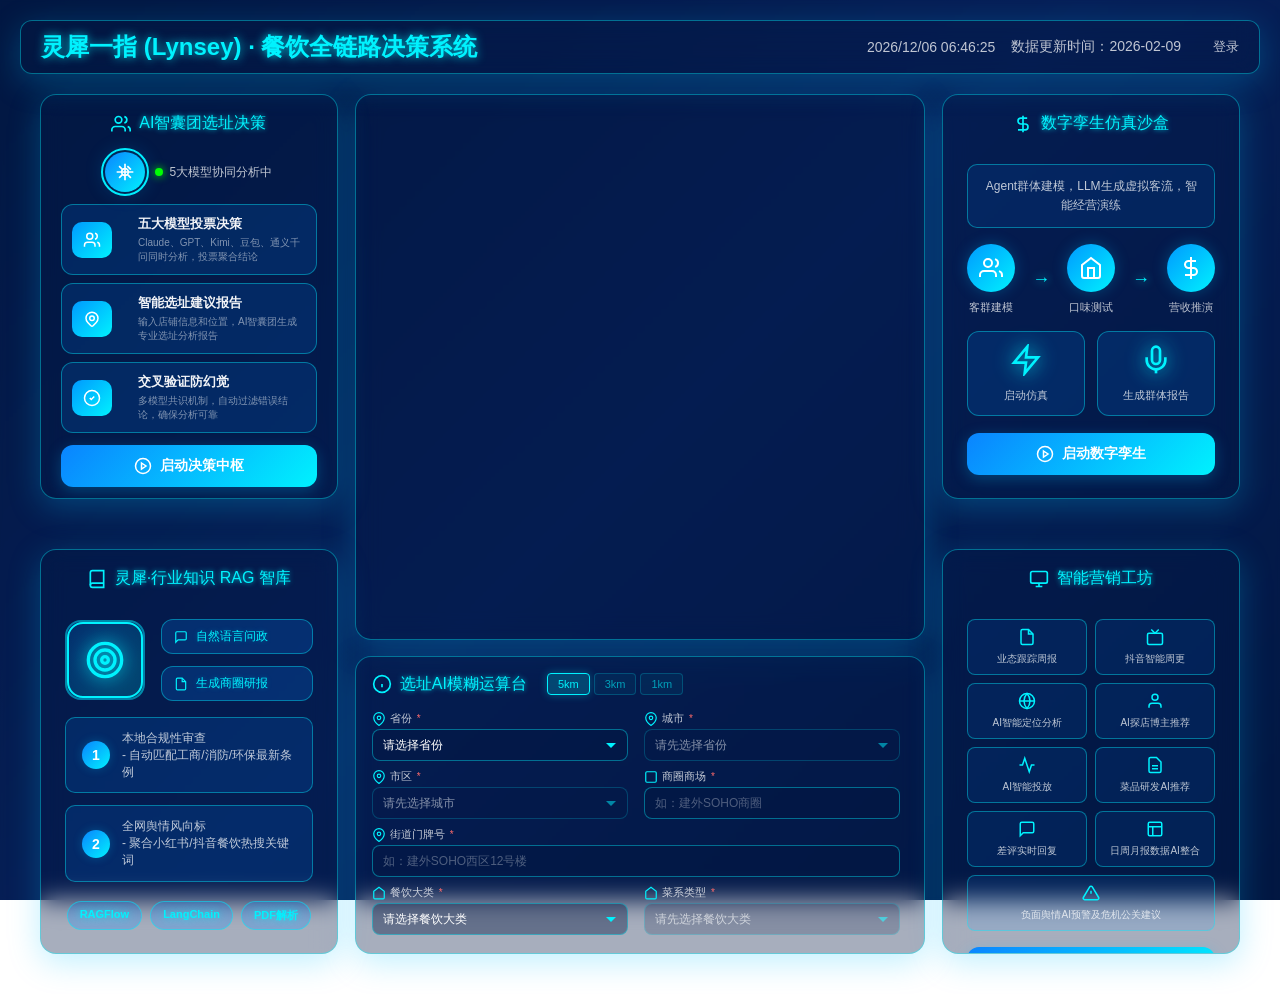
==== index.html @ b81fcad4 "feat: initial frontend code for Lynsey web" ====
<!DOCTYPE html>
<html lang="zh-CN">
<head>
    <meta charset="UTF-8">
    <meta name="viewport" content="width=1920, user-scalable=yes">
    <title>灵犀一指 (Lynsey) · 餐饮全链路决策系统</title>
    <script src="lib/echarts.min.js"></script>
    <!-- 百度地图API将通过后端动态加载 -->
    <link rel="stylesheet" href="css/lynsey.css?v=1.3.3">
</head>
<body>
    <div class="video-background">
        <video autoplay muted loop playsinline preload="auto" id="myVideo">
            <source src="background/背景1.mp4" type="video/mp4">
        </video>
        <div class="video-overlay"></div>
    </div>

    <div class="container">
        <header>
            <h1>灵犀一指 (Lynsey) · 餐饮全链路决策系统</h1>
            <div class="header-info">
                <span id="current-time"></span>
                <span id="update-time">数据更新时间：2026-02-09</span>
                <div class="user-menu" id="user-menu-area"></div>
            </div>
        </header>

        <div class="dashboard">
            <!-- 左上角：AI智囊团选址决策 -->
            <div class="corner-module top-left">
                <div class="module-title">
                    <svg class="icon" width="20" height="20" viewBox="0 0 24 24" fill="none" stroke="currentColor" stroke-width="2">
                        <path d="M17 21v-2a4 4 0 0 0-4-4H5a4 4 0 0 0-4 4v2"></path>
                        <circle cx="9" cy="7" r="4"></circle>
                        <path d="M23 21v-2a4 4 0 0 0-3-3.87"></path>
                        <path d="M16 3.13a4 4 0 0 1 0 7.75"></path>
                    </svg>
                    AI智囊团选址决策
                </div>
                <div class="module-content">
                    <div class="ai-assistant-container">
                        <div class="ai-assistant-header">
                            <div class="ai-icon-wrapper">
                                <div class="ai-icon">
                                    <svg width="20" height="20" viewBox="0 0 24 24" fill="none" stroke="white" stroke-width="2">
                                        <path d="M12 2v20M2 12h20"></path>
                                        <circle cx="12" cy="12" r="4"></circle>
                                        <path d="m4.93 4.93 4.24 4.24m5.66 5.66 4.24 4.24m-4.24-14.14 4.24 4.24M4.93 19.07l4.24-4.24"></path>
                                    </svg>
                                </div>
                                <div class="pulse-ring"></div>
                            </div>
                            <div class="ai-status">
                                <span class="status-dot"></span>
                                <span class="status-text">5大模型协同分析中</span>
                            </div>
                        </div>
                        
                        <div class="ai-features">
                            <div class="feature-card">
                                <div class="card-icon">
                                    <svg width="18" height="18" viewBox="0 0 24 24" fill="none" stroke="white" stroke-width="2">
                                        <path d="M16 21v-2a4 4 0 0 0-4-4H6a4 4 0 0 0-4 4v2"></path>
                                        <circle cx="9" cy="7" r="4"></circle>
                                        <path d="M22 21v-2a4 4 0 0 0-3-3.87M16 3.13a4 4 0 0 1 0 7.75"></path>
                                    </svg>
                                </div>
                                <div class="card-content">
                                    <h4>五大模型投票决策</h4>
                                    <p>Claude、GPT、Kimi、豆包、通义千问同时分析，投票聚合结论</p>
                                </div>
                            </div>
                            
                            <div class="feature-card">
                                <div class="card-icon">
                                    <svg width="18" height="18" viewBox="0 0 24 24" fill="none" stroke="white" stroke-width="2">
                                        <path d="M9 11a3 3 0 1 0 6 0a3 3 0 0 0 -6 0"></path>
                                        <path d="M17.657 16.657l-4.243 4.243a2 2 0 0 1 -2.827 0l-4.244 -4.243a8 8 0 1 1 11.314 0z"></path>
                                    </svg>
                                </div>
                                <div class="card-content">
                                    <h4>智能选址建议报告</h4>
                                    <p>输入店铺信息和位置，AI智囊团生成专业选址分析报告</p>
                                </div>
                            </div>
                            
                            <div class="feature-card">
                                <div class="card-icon">
                                    <svg width="18" height="18" viewBox="0 0 24 24" fill="none" stroke="white" stroke-width="2">
                                        <path d="M9 12l2 2 4-4"></path>
                                        <circle cx="12" cy="12" r="10"></circle>
                                    </svg>
                                </div>
                                <div class="card-content">
                                    <h4>交叉验证防幻觉</h4>
                                    <p>多模型共识机制，自动过滤错误结论，确保分析可靠</p>
                                </div>
                            </div>
                        </div>
                        
                        <div class="ai-actions">
                            <button class="ai-btn primary">
                                <svg width="18" height="18" viewBox="0 0 24 24" fill="none" stroke="currentColor" stroke-width="2">
                                    <circle cx="12" cy="12" r="10"></circle>
                                    <polygon points="10 8 16 12 10 16 10 8"></polygon>
                                </svg>
                                启动决策中枢
                            </button>
                        </div>
                    </div>
                </div>
            </div>

            <!-- 左下角：灵犀·行业知识 RAG 智库 -->
            <div class="corner-module bottom-left">
                <div class="module-title">
                    <svg class="icon" width="20" height="20" viewBox="0 0 24 24" fill="none" stroke="currentColor" stroke-width="2">
                        <path d="M4 19.5A2.5 2.5 0 0 1 6.5 17H20"></path>
                        <path d="M6.5 2H20v20H6.5A2.5 2.5 0 0 1 4 19.5v-15A2.5 2.5 0 0 1 6.5 2z"></path>
                    </svg>
                    灵犀·行业知识 RAG 智库
                </div>
                <div class="module-content">
                    <div class="db-agent-container">
                        <div class="db-agent-layout">
                            <div class="db-icon">
                                <svg width="40" height="40" viewBox="0 0 24 24" fill="none" stroke="currentColor" stroke-width="2">
                                    <circle cx="12" cy="12" r="10"></circle>
                                    <circle cx="12" cy="12" r="6"></circle>
                                    <circle cx="12" cy="12" r="2"></circle>
                                </svg>
                                <div class="db-pulse"></div>
                            </div>
                            <div class="db-keywords">
                                <span class="keyword-tag">
                                    <svg width="14" height="14" viewBox="0 0 24 24" fill="none" stroke="currentColor" stroke-width="2">
                                        <path d="M21 15a2 2 0 0 1-2 2H7l-4 4V5a2 2 0 0 1 2-2h14a2 2 0 0 1 2 2z"></path>
                                    </svg>
                                    自然语言问政
                                </span>
                                <span class="keyword-tag">
                                    <svg width="14" height="14" viewBox="0 0 24 24" fill="none" stroke="currentColor" stroke-width="2">
                                        <path d="M14 2H6a2 2 0 0 0-2 2v16a2 2 0 0 0 2 2h12a2 2 0 0 0 2-2V8z"></path>
                                        <polyline points="14 2 14 8 20 8"></polyline>
                                    </svg>
                                    生成商圈研报
                                </span>
                            </div>
                        </div>
                        
                        <div class="db-features">
                            <div class="db-feature-item">
                                <div class="feature-icon">1</div>
                                <p>本地合规性审查<br>- 自动匹配工商/消防/环保最新条例</p>
                            </div>
                            <div class="db-feature-item">
                                <div class="feature-icon">2</div>
                                <p>全网舆情风向标<br>- 聚合小红书/抖音餐饮热搜关键词</p>
                            </div>
                        </div>
                        
                        <div class="db-tech-stack">
                            <span class="tech-badge">RAGFlow</span>
                            <span class="tech-badge">LangChain</span>
                            <span class="tech-badge">PDF解析</span>
                        </div>
                    </div>
                </div>
            </div>

            <!-- 右上角：Aaru·数字孪生仿真沙盒 -->
            <div class="corner-module top-right clickable-module" onclick="window.location.href='pages/twin/twin.html'" style="cursor: pointer;">
                <div class="module-title">
                    <svg class="icon" width="20" height="20" viewBox="0 0 24 24" fill="none" stroke="currentColor" stroke-width="2">
                        <path d="M12 2v20M17 5H9.5a3.5 3.5 0 0 0 0 7h5a3.5 3.5 0 0 1 0 7H6"></path>
                    </svg>
                    数字孪生仿真沙盒
                </div>
                <div class="module-content">
                    <div class="pentest-container">
                        <div class="pentest-intro">
                            <p class="intro-text">Agent群体建模，LLM生成虚拟客流，智能经营演练</p>
                        </div>
                        
                        <div class="pentest-workflow">
                            <div class="workflow-step">
                                <div class="step-icon">
                                    <svg width="24" height="24" viewBox="0 0 24 24" fill="none" stroke="white" stroke-width="2">
                                        <path d="M17 21v-2a4 4 0 0 0-4-4H5a4 4 0 0 0-4 4v2"></path>
                                        <circle cx="9" cy="7" r="4"></circle>
                                        <path d="M23 21v-2a4 4 0 0 0-3-3.87"></path>
                                        <path d="M16 3.13a4 4 0 0 1 0 7.75"></path>
                                    </svg>
                                </div>
                                <div class="step-label">客群建模</div>
                            </div>
                            <div class="workflow-arrow">→</div>
                            <div class="workflow-step">
                                <div class="step-icon">
                                    <svg width="24" height="24" viewBox="0 0 24 24" fill="none" stroke="white" stroke-width="2">
                                        <path d="M3 9l9-7 9 7v11a2 2 0 0 1-2 2H5a2 2 0 0 1-2-2z"></path>
                                        <polyline points="9 22 9 12 15 12 15 22"></polyline>
                                    </svg>
                                </div>
                                <div class="step-label">口味测试</div>
                            </div>
                            <div class="workflow-arrow">→</div>
                            <div class="workflow-step">
                                <div class="step-icon">
                                    <svg width="24" height="24" viewBox="0 0 24 24" fill="none" stroke="white" stroke-width="2">
                                        <line x1="12" y1="1" x2="12" y2="23"></line>
                                        <path d="M17 5H9.5a3.5 3.5 0 0 0 0 7h5a3.5 3.5 0 0 1 0 7H6"></path>
                                    </svg>
                                </div>
                                <div class="step-label">营收推演</div>
                            </div>
                        </div>
                        
                        <div class="pentest-stats">
                            <div class="stat-card">
                                <div class="stat-number">
                                    <svg width="32" height="32" viewBox="0 0 24 24" fill="none" stroke="currentColor" stroke-width="2">
                                        <polygon points="13 2 3 14 12 14 11 22 21 10 12 10 13 2"></polygon>
                                    </svg>
                                </div>
                                <div class="stat-desc">启动仿真</div>
                            </div>
                            <div class="stat-card">
                                <div class="stat-number">
                                    <svg width="32" height="32" viewBox="0 0 24 24" fill="none" stroke="currentColor" stroke-width="2">
                                        <path d="M12 2a3 3 0 0 0-3 3v7a3 3 0 0 0 6 0V5a3 3 0 0 0-3-3Z"></path>
                                        <path d="M19 10v2a7 7 0 0 1-14 0v-2"></path>
                                        <line x1="12" y1="19" x2="12" y2="22"></line>
                                    </svg>
                                </div>
                                <div class="stat-desc">生成群体报告</div>
                            </div>
                        </div>
                        
                        <div class="pentest-actions">
                            <button class="pentest-btn primary">
                                <svg width="18" height="18" viewBox="0 0 24 24" fill="none" stroke="currentColor" stroke-width="2">
                                    <circle cx="12" cy="12" r="10"></circle>
                                    <polygon points="10 8 16 12 10 16 10 8"></polygon>
                                </svg>
                                启动数字孪生
                            </button>
                        </div>
                    </div>
                </div>
            </div>

            <!-- 右下角：智能营销工坊 -->
            <div class="corner-module bottom-right">
                <div class="module-title">
                    <svg class="icon" width="20" height="20" viewBox="0 0 24 24" fill="none" stroke="currentColor" stroke-width="2">
                        <rect x="2" y="3" width="20" height="14" rx="2" ry="2"></rect>
                        <line x1="8" y1="21" x2="16" y2="21"></line>
                        <line x1="12" y1="17" x2="12" y2="21"></line>
                    </svg>
                    智能营销工坊
                </div>
                <div class="module-content">
                    <div class="audit-container">
                        <div class="audit-tools" style="grid-template-columns:1fr 1fr;gap:8px">
                            <div class="tool-card">
                                <svg width="18" height="18" viewBox="0 0 24 24" fill="none" stroke="currentColor" stroke-width="2"><path d="M14 2H6a2 2 0 0 0-2 2v16a2 2 0 0 0 2 2h12a2 2 0 0 0 2-2V8z"></path><polyline points="14 2 14 8 20 8"></polyline></svg>
                                <span>业态跟踪周报</span>
                            </div>
                            <div class="tool-card">
                                <svg width="18" height="18" viewBox="0 0 24 24" fill="none" stroke="currentColor" stroke-width="2"><rect x="2" y="7" width="20" height="15" rx="2" ry="2"></rect><polyline points="17 2 12 7 7 2"></polyline></svg>
                                <span>抖音智能周更</span>
                            </div>
                            <div class="tool-card">
                                <svg width="18" height="18" viewBox="0 0 24 24" fill="none" stroke="currentColor" stroke-width="2"><circle cx="12" cy="12" r="10"></circle><line x1="2" y1="12" x2="22" y2="12"></line><path d="M12 2a15.3 15.3 0 0 1 4 10 15.3 15.3 0 0 1-4 10 15.3 15.3 0 0 1-4-10 15.3 15.3 0 0 1 4-10z"></path></svg>
                                <span>AI智能定位分析</span>
                            </div>
                            <div class="tool-card">
                                <svg width="18" height="18" viewBox="0 0 24 24" fill="none" stroke="currentColor" stroke-width="2"><path d="M20 21v-2a4 4 0 0 0-4-4H8a4 4 0 0 0-4 4v2"></path><circle cx="12" cy="7" r="4"></circle></svg>
                                <span>AI探店博主推荐</span>
                            </div>
                            <div class="tool-card">
                                <svg width="18" height="18" viewBox="0 0 24 24" fill="none" stroke="currentColor" stroke-width="2"><polyline points="22 12 18 12 15 21 9 3 6 12 2 12"></polyline></svg>
                                <span>AI智能投放</span>
                            </div>
                            <div class="tool-card">
                                <svg width="18" height="18" viewBox="0 0 24 24" fill="none" stroke="currentColor" stroke-width="2"><line x1="16" y1="13" x2="8" y2="13"></line><line x1="16" y1="17" x2="8" y2="17"></line><path d="M14 2H6a2 2 0 0 0-2 2v16a2 2 0 0 0 2 2h12a2 2 0 0 0 2-2V8z"></path></svg>
                                <span>菜品研发AI推荐</span>
                            </div>
                            <div class="tool-card">
                                <svg width="18" height="18" viewBox="0 0 24 24" fill="none" stroke="currentColor" stroke-width="2"><path d="M21 15a2 2 0 0 1-2 2H7l-4 4V5a2 2 0 0 1 2-2h14a2 2 0 0 1 2 2z"></path></svg>
                                <span>差评实时回复</span>
                            </div>
                            <div class="tool-card">
                                <svg width="18" height="18" viewBox="0 0 24 24" fill="none" stroke="currentColor" stroke-width="2"><rect x="3" y="3" width="18" height="18" rx="2" ry="2"></rect><line x1="3" y1="9" x2="21" y2="9"></line><line x1="9" y1="21" x2="9" y2="9"></line></svg>
                                <span>日周月报数据AI整合</span>
                            </div>
                            <div class="tool-card" style="grid-column:1/-1">
                                <svg width="18" height="18" viewBox="0 0 24 24" fill="none" stroke="currentColor" stroke-width="2"><path d="M10.29 3.86L1.82 18a2 2 0 0 0 1.71 3h16.94a2 2 0 0 0 1.71-3L13.71 3.86a2 2 0 0 0-3.42 0z"></path><line x1="12" y1="9" x2="12" y2="13"></line><line x1="12" y1="17" x2="12.01" y2="17"></line></svg>
                                <span>负面舆情AI预警及危机公关建议</span>
                            </div>
                        </div>
                        
                        <div class="audit-actions">
                            <button class="audit-btn">
                                <svg width="18" height="18" viewBox="0 0 24 24" fill="none" stroke="currentColor" stroke-width="2">
                                    <circle cx="12" cy="12" r="10"></circle>
                                    <polygon points="10 8 16 12 10 16 10 8"></polygon>
                                </svg>
                                启动营销工坊
                            </button>
                        </div>
                    </div>
                </div>
            </div>

            <!-- 中央地图区域 -->
            <div class="center-panel">
                <div id="china-map" class="main-map"></div>
                
                <!-- 选址AI模糊运算台 -->
                <div class="report-window-module">
                    <div class="report-window-title">
                        <svg class="icon" width="20" height="20" viewBox="0 0 24 24" fill="none" stroke="currentColor" stroke-width="2">
                            <circle cx="12" cy="12" r="10"></circle>
                            <line x1="12" y1="16" x2="12" y2="12"></line>
                            <line x1="12" y1="8" x2="12.01" y2="8"></line>
                        </svg>
                        选址AI模糊运算台
                        <div class="radius-btn-group">
                            <button class="radius-btn active" data-radius="5000">5km</button>
                            <button class="radius-btn" data-radius="3000">3km</button>
                            <button class="radius-btn" data-radius="1000">1km</button>
                        </div>
                        <button id="view-progress-btn" class="view-progress-btn" style="display: none;">
                            <svg width="14" height="14" viewBox="0 0 24 24" fill="none" stroke="currentColor" stroke-width="2">
                                <polyline points="23 6 13.5 15.5 8.5 10.5 1 18"></polyline>
                                <polyline points="17 6 23 6 23 12"></polyline>
                            </svg>
                            查看进度
                        </button>
                    </div>
                    <div class="report-window-content">
                        <div class="report-input-section">
                            <!-- 左列 -->
                            <div class="input-group compact">
                                <label>
                                    <svg class="icon" width="14" height="14" viewBox="0 0 24 24" fill="none" stroke="currentColor" stroke-width="2">
                                        <path d="M21 10c0 7-9 13-9 13s-9-6-9-13a9 9 0 0 1 18 0z"></path>
                                        <circle cx="12" cy="10" r="3"></circle>
                                    </svg>
                                    省份 <span class="required">*</span>
                                </label>
                                <select id="province-input" required>
                                    <option value="">请选择省份</option>
                                </select>
                                <span class="error-message"></span>
                            </div>
                            
                            <!-- 右列 -->
                            <div class="input-group compact">
                                <label>
                                    <svg class="icon" width="14" height="14" viewBox="0 0 24 24" fill="none" stroke="currentColor" stroke-width="2">
                                        <path d="M21 10c0 7-9 13-9 13s-9-6-9-13a9 9 0 0 1 18 0z"></path>
                                        <circle cx="12" cy="10" r="3"></circle>
                                    </svg>
                                    城市 <span class="required">*</span>
                                </label>
                                <select id="city-input" required disabled>
                                    <option value="">请先选择省份</option>
                                </select>
                                <span class="error-message"></span>
                            </div>
                            
                            <!-- 左列 -->
                            <div class="input-group compact">
                                <label>
                                    <svg class="icon" width="14" height="14" viewBox="0 0 24 24" fill="none" stroke="currentColor" stroke-width="2">
                                        <path d="M21 10c0 7-9 13-9 13s-9-6-9-13a9 9 0 0 1 18 0z"></path>
                                        <circle cx="12" cy="10" r="3"></circle>
                                    </svg>
                                    市区 <span class="required">*</span>
                                </label>
                                <select id="district-input" required disabled>
                                    <option value="">请先选择城市</option>
                                </select>
                                <span class="error-message"></span>
                            </div>
                            
                            <!-- 右列 -->
                            <div class="input-group compact">
                                <label>
                                    <svg class="icon" width="14" height="14" viewBox="0 0 24 24" fill="none" stroke="currentColor" stroke-width="2">
                                        <rect x="3" y="3" width="18" height="18" rx="2" ry="2"></rect>
                                    </svg>
                                    商圈商场 <span class="required">*</span>
                                </label>
                                <input type="text" id="business-area-input" placeholder="如：建外SOHO商圈" required>
                                <span class="error-message"></span>
                            </div>
                            
                            <!-- 左列 -->
                            <div class="input-group compact full-width">
                                <label>
                                    <svg class="icon" width="14" height="14" viewBox="0 0 24 24" fill="none" stroke="currentColor" stroke-width="2">
                                        <path d="M21 10c0 7-9 13-9 13s-9-6-9-13a9 9 0 0 1 18 0z"></path>
                                        <circle cx="12" cy="10" r="3"></circle>
                                    </svg>
                                    街道门牌号 <span class="required">*</span>
                                </label>
                                <input type="text" id="street-input" placeholder="如：建外SOHO西区12号楼" required>
                                <span class="error-message"></span>
                            </div>
                            
                            <!-- 左列 -->
                            <div class="input-group compact">
                                <label>
                                    <svg class="icon" width="14" height="14" viewBox="0 0 24 24" fill="none" stroke="currentColor" stroke-width="2">
                                        <path d="M3 9l9-7 9 7v11a2 2 0 0 1-2 2H5a2 2 0 0 1-2-2z"></path>
                                    </svg>
                                    餐饮大类 <span class="required">*</span>
                                </label>
                                <select id="cuisine-category-input" required>
                                    <option value="">正在加载...</option>
                                </select>
                                <span class="error-message"></span>
                            </div>
                            
                            <!-- 右列 -->
                            <div class="input-group compact">
                                <label>
                                    <svg class="icon" width="14" height="14" viewBox="0 0 24 24" fill="none" stroke="currentColor" stroke-width="2">
                                        <path d="M3 9l9-7 9 7v11a2 2 0 0 1-2 2H5a2 2 0 0 1-2-2z"></path>
                                    </svg>
                                    菜系类型 <span class="required">*</span>
                                </label>
                                <select id="cuisine-input" required disabled>
                                    <option value="">请先选择餐饮大类</option>
                                </select>
                                <span class="error-message"></span>
                            </div>
                            
                            <!-- 右列 -->
                            <div class="input-group compact">
                                <label>
                                    <svg class="icon" width="14" height="14" viewBox="0 0 24 24" fill="none" stroke="currentColor" stroke-width="2">
                                        <line x1="12" y1="1" x2="12" y2="23"></line>
                                        <path d="M17 5H9.5a3.5 3.5 0 0 0 0 7h5a3.5 3.5 0 0 1 0 7H6"></path>
                                    </svg>
                                    客单价(元) <span class="required">*</span>
                                </label>
                                <input type="number" id="price-input" placeholder="如：80" min="10" max="10000" required>
                                <span class="error-message"></span>
                            </div>
                            
                            <!-- 左列 -->
                            <div class="input-group compact">
                                <label>
                                    <svg class="icon" width="14" height="14" viewBox="0 0 24 24" fill="none" stroke="currentColor" stroke-width="2">
                                        <line x1="12" y1="1" x2="12" y2="23"></line>
                                        <path d="M17 5H9.5a3.5 3.5 0 0 0 0 7h5a3.5 3.5 0 0 1 0 7H6"></path>
                                    </svg>
                                    月租金(元) <span class="required">*</span>
                                </label>
                                <input type="number" id="rent-input" placeholder="如：15000" min="1000" max="1000000" required>
                                <span class="error-message"></span>
                            </div>
                            
                            <!-- 右列 -->
                            <div class="input-group compact">
                                <label>
                                    <svg class="icon" width="14" height="14" viewBox="0 0 24 24" fill="none" stroke="currentColor" stroke-width="2">
                                        <rect x="3" y="3" width="18" height="18" rx="2" ry="2"></rect>
                                    </svg>
                                    店内平米(㎡) <span class="required">*</span>
                                </label>
                                <input type="number" id="area-input" placeholder="如：120" min="10" max="10000" required>
                                <span class="error-message"></span>
                            </div>
                            
                            <!-- 左列 -->
                            <div class="input-group compact">
                                <label>
                                    <svg class="icon" width="14" height="14" viewBox="0 0 24 24" fill="none" stroke="currentColor" stroke-width="2">
                                        <line x1="12" y1="1" x2="12" y2="23"></line>
                                        <path d="M17 5H9.5a3.5 3.5 0 0 0 0 7h5a3.5 3.5 0 0 1 0 7H6"></path>
                                    </svg>
                                    期望月营收(元) <span class="required">*</span>
                                </label>
                                <input type="number" id="revenue-input" placeholder="如：300000" min="10000" max="10000000" required>
                                <span class="error-message"></span>
                            </div>
                            
                            <!-- 装修费 -->
                            <div class="input-group compact">
                                <label>
                                    <svg class="icon" width="14" height="14" viewBox="0 0 24 24" fill="none" stroke="currentColor" stroke-width="2">
                                        <path d="M3 9l9-7 9 7v11a2 2 0 0 1-2 2H5a2 2 0 0 1-2-2z"></path>
                                        <polyline points="9 22 9 12 15 12 15 22"></polyline>
                                    </svg>
                                    装修费(元) <span class="required">*</span>
                                </label>
                                <input type="number" id="renovation-input" placeholder="如：200000" min="0" max="10000000" required>
                                <span class="error-message"></span>
                            </div>
                            
                            <!-- 设备采购费 -->
                            <div class="input-group compact">
                                <label>
                                    <svg class="icon" width="14" height="14" viewBox="0 0 24 24" fill="none" stroke="currentColor" stroke-width="2">
                                        <rect x="2" y="7" width="20" height="14" rx="2" ry="2"></rect>
                                        <path d="M16 21V5a2 2 0 0 0-2-2h-4a2 2 0 0 0-2 2v16"></path>
                                    </svg>
                                    设备采购费(元) <span class="required">*</span>
                                </label>
                                <input type="number" id="equipment-input" placeholder="如：100000" min="0" max="10000000" required>
                                <span class="error-message"></span>
                            </div>
                            
                            <!-- 加盟费 -->
                            <div class="input-group compact">
                                <label>
                                    <svg class="icon" width="14" height="14" viewBox="0 0 24 24" fill="none" stroke="currentColor" stroke-width="2">
                                        <circle cx="12" cy="12" r="10"></circle>
                                        <line x1="12" y1="8" x2="12" y2="16"></line>
                                        <line x1="8" y1="12" x2="16" y2="12"></line>
                                    </svg>
                                    加盟费(元)
                                </label>
                                <input type="number" id="franchise-input" placeholder="无则填0" min="0" max="10000000" value="0">
                                <span class="error-message"></span>
                            </div>
                            
                            <!-- 备货及推广费 -->
                            <div class="input-group compact">
                                <label>
                                    <svg class="icon" width="14" height="14" viewBox="0 0 24 24" fill="none" stroke="currentColor" stroke-width="2">
                                        <path d="M6 2L3 6v14a2 2 0 0 0 2 2h14a2 2 0 0 0 2-2V6l-3-4z"></path>
                                        <line x1="3" y1="6" x2="21" y2="6"></line>
                                    </svg>
                                    备货及推广费(元) <span class="required">*</span>
                                </label>
                                <input type="number" id="stock-promotion-input" placeholder="如：50000" min="0" max="10000000" required>
                                <span class="error-message"></span>
                            </div>
                            
                            <!-- 品牌影响力 -->
                            <div class="input-group compact">
                                <label>
                                    <svg class="icon" width="14" height="14" viewBox="0 0 24 24" fill="none" stroke="currentColor" stroke-width="2">
                                        <polygon points="12 2 15.09 8.26 22 9.27 17 14.14 18.18 21.02 12 17.77 5.82 21.02 7 14.14 2 9.27 8.91 8.26 12 2"></polygon>
                                    </svg>
                                    品牌影响力(1-10) <span class="required">*</span>
                                </label>
                                <input type="number" id="brand-input" placeholder="如：6" min="1" max="10" required>
                                <span class="error-message"></span>
                            </div>
                            
                            <!-- 右列 -->
                            <div class="input-group compact">
                                <label>
                                    <svg class="icon" width="14" height="14" viewBox="0 0 24 24" fill="none" stroke="currentColor" stroke-width="2">
                                        <line x1="12" y1="1" x2="12" y2="23"></line>
                                        <path d="M17 5H9.5a3.5 3.5 0 0 0 0 7h5a3.5 3.5 0 0 1 0 7H6"></path>
                                    </svg>
                                    5km内人均月收入(元) <span class="required">*</span>
                                </label>
                                <input type="number" id="income-input" placeholder="如：12000" min="1000" max="100000" required>
                                <span class="error-message"></span>
                            </div>
                            
                            <div class="button-row">
                                <button id="calculate-button" class="search-btn">
                                    <svg width="16" height="16" viewBox="0 0 24 24" fill="none" stroke="currentColor" stroke-width="2">
                                        <circle cx="11" cy="11" r="8"></circle>
                                        <path d="m21 21-4.35-4.35"></path>
                                    </svg>
                                    开始运算
                                </button>
                                <button id="history-button" class="history-btn">
                                    <svg width="16" height="16" viewBox="0 0 24 24" fill="none" stroke="currentColor" stroke-width="2">
                                        <circle cx="12" cy="12" r="10"></circle>
                                        <polyline points="12 6 12 12 16 14"></polyline>
                                    </svg>
                                    历史记录
                                </button>
                            </div>
                        </div>
                        
                        <div id="calculation-result" class="report-result-section">
                            <!-- 报告显示区域 -->
                            <div id="report-display" class="report-display" style="display: none;">
                                <div class="report-header">
                                    <h3 id="report-title">选址分析报告</h3>
                                </div>
                                <div id="report-content" class="report-content"></div>
                            </div>
                        </div>
                    </div>
                </div>
            </div>
        </div>
    </div>
    
    <!-- 历史记录遮罩层 -->
    <div id="history-overlay" class="history-overlay"></div>
    
    <!-- 进度弹窗遮罩层 -->
    <div id="progress-overlay" class="history-overlay"></div>
    
    <!-- 进度弹窗 -->
    <div id="progress-modal" class="history-list" style="display: none;">
        <div class="history-header">
            <h3>AI智能分析进度</h3>
            <button id="close-progress-btn" class="close-btn">
                <svg width="14" height="14" viewBox="0 0 24 24" fill="none" stroke="currentColor" stroke-width="2">
                    <line x1="18" y1="6" x2="6" y2="18"></line>
                    <line x1="6" y1="6" x2="18" y2="18"></line>
                </svg>
            </button>
        </div>
        <div class="history-content">
            <div class="loading-content">
                <div class="loading-header">
                    <p class="loading-subtitle">正在为您生成专业选址报告...</p>
                </div>
                
                <!-- 总进度条 -->
                <div class="progress-bar-wrapper">
                    <div class="progress-bar-container">
                        <div id="progress-bar" class="progress-bar"></div>
                    </div>
                    <div class="progress-info">
                        <span id="progress-percentage">0%</span>
                        <span id="progress-time"></span>
                    </div>
                </div>
                
                <!-- 流程卡片列表 -->
                <div class="process-cards">
                    <div class="process-card" data-step="1">
                        <div class="card-icon">📍</div>
                        <div class="card-content">
                            <div class="card-title">地址解析</div>
                            <div class="card-result" id="result-1">等待中...</div>
                        </div>
                        <div class="card-status" id="status-1">⏳</div>
                    </div>
                    
                    <div class="process-card" data-step="2">
                        <div class="card-icon">🚇</div>
                        <div class="card-content">
                            <div class="card-title">地铁距离</div>
                            <div class="card-result" id="result-2">等待中...</div>
                        </div>
                        <div class="card-status" id="status-2">⏳</div>
                    </div>
                    
                    <div class="process-card" data-step="3">
                        <div class="card-icon">🏢</div>
                        <div class="card-content">
                            <div class="card-title">POI采集</div>
                            <div class="card-result" id="result-3">等待中...</div>
                        </div>
                        <div class="card-status" id="status-3">⏳</div>
                    </div>
                    
                    <div class="process-card" data-step="4">
                        <div class="card-icon">�</div>
                        <div class="card-content">
                            <div class="card-title">商圈定级与坪效</div>
                            <div class="card-result" id="result-4">等待中...</div>
                        </div>
                        <div class="card-status" id="status-4">⏳</div>
                    </div>
                    
                    <div class="process-card" data-step="5">
                        <div class="card-icon">🤖</div>
                        <div class="card-content">
                            <div class="card-title">AI深度分析</div>
                            <div class="card-result" id="result-5">等待中...</div>
                        </div>
                        <div class="card-status" id="status-5">⏳</div>
                    </div>
                    
                    <div class="process-card" data-step="6">
                        <div class="card-icon">📄</div>
                        <div class="card-content">
                            <div class="card-title">生成报告</div>
                            <div class="card-result" id="result-6">等待中...</div>
                        </div>
                        <div class="card-status" id="status-6">⏳</div>
                    </div>
                </div>
            </div>
        </div>
    </div>
    
    <!-- 历史记录列表 -->
    <div id="history-list" class="history-list" style="display: none;">
        <div class="history-header">
            <h3>历史记录</h3>
            <button id="close-history-btn" class="close-btn">
                <svg width="14" height="14" viewBox="0 0 24 24" fill="none" stroke="currentColor" stroke-width="2">
                    <line x1="18" y1="6" x2="6" y2="18"></line>
                    <line x1="6" y1="6" x2="18" y2="18"></line>
                </svg>
            </button>
        </div>
        <div id="history-content" class="history-content"></div>
    </div>
    
    <script src="js/config.js?v=1.0.0"></script>
    <script src="js/auth.js?v=1.0.0"></script>
    <script src="js/lynsey.js?v=1.3.0"></script>
    <script>AUTH.renderUserMenu('user-menu-area');</script>
</body>
</html>
---- css/lynsey.css ----
* {
    margin: 0;
    padding: 0;
    box-sizing: border-box;
}

:root {
    --glass-bg: rgba(3, 24, 66, 0.35);
    --glass-border: rgba(0, 242, 254, 0.4);
    --glass-shadow: rgba(0, 195, 255, 0.25);
    --primary-blue: #0a84ff;
    --secondary-blue: #00f2fe;
    --dark-blue: #031842;
    --neon-cyan: #00f2fe;
    --neon-blue: #0099ff;
    --neon-purple: #9d00ff;
    --neon-pink: #ff00ff;
    --text-glow: rgba(0, 242, 254, 0.8);
    --text-primary: rgba(255, 255, 255, 0.95);
    --text-secondary: rgba(255, 255, 255, 0.75);
    --text-dim: rgba(255, 255, 255, 0.5);
    --spacing-xs: 8px;
    --spacing-sm: 12px;
    --spacing-md: 16px;
    --spacing-lg: 24px;
    --spacing-xl: 32px;
}

.video-background {
    position: fixed;
    top: 0;
    left: 0;
    width: 100%;
    height: 100%;
    z-index: -1;
    overflow: hidden;
}

.video-background video {
    min-width: 100%;
    min-height: 100%;
    width: auto;
    height: auto;
    position: absolute;
    top: 50%;
    left: 50%;
    transform: translate(-50%, -50%);
    object-fit: cover;
    /* 视频性能优化 */
    will-change: transform;
    backface-visibility: hidden;
    -webkit-backface-visibility: hidden;
}

.video-overlay {
    position: absolute;
    top: 0;
    left: 0;
    width: 100%;
    height: 100%;
    background: rgba(3, 24, 66, 0.3);
    backdrop-filter: blur(2px);
}

body {
    font-family: "Microsoft YaHei", "PingFang SC", sans-serif;
    background: transparent;
    color: #fff;
    overflow: auto;
}

/* 仅在鼠标设备（电脑端）隐藏滚动条 */
@media (hover: hover) and (pointer: fine) {
    body { overflow: hidden; }
}

.container {
    width: 100vw;
    min-height: 100vh;
    padding: 20px;
}

header {
    display: flex;
    justify-content: space-between;
    align-items: center;
    padding: 10px 20px;
    background: var(--glass-bg);
    border: 1px solid var(--glass-border);
    border-radius: 12px;
    backdrop-filter: blur(12px);
    box-shadow: 0 8px 32px 0 var(--glass-shadow);
    position: relative;
    z-index: 100;
}

header h1 {
    font-size: 24px;
    color: var(--secondary-blue);
    text-shadow: 0 0 10px var(--text-glow);
}

.header-info {
    font-size: 14px;
    color: var(--text-secondary);
    display: flex;
    gap: 16px;
    align-items: center;
}

.twin-entry-btn {
    display: inline-flex;
    align-items: center;
    gap: 6px;
    padding: 6px 16px;
    margin-left: 16px;
    background: linear-gradient(135deg, rgba(124, 58, 237, 0.4), rgba(0, 195, 255, 0.3));
    border: 1px solid rgba(124, 58, 237, 0.6);
    border-radius: 20px;
    color: #e0e6ff;
    font-size: 13px;
    text-decoration: none;
    cursor: pointer;
    transition: all 0.3s;
    white-space: nowrap;
}

.twin-entry-btn:hover {
    background: linear-gradient(135deg, rgba(124, 58, 237, 0.6), rgba(0, 195, 255, 0.5));
    border-color: rgba(0, 242, 254, 0.8);
    box-shadow: 0 0 20px rgba(124, 58, 237, 0.4), 0 0 10px rgba(0, 242, 254, 0.2);
    color: #fff;
    text-decoration: none;
}

.twin-entry-btn svg {
    color: #00f2fe;
}

.user-menu {
    position: relative;
    margin-left: 16px;
    z-index: 1001;
}

.user-menu-btn {
    background: rgba(0, 119, 182, 0.3);
    border: 1px solid rgba(0, 195, 255, 0.4);
    color: #fff;
    padding: 8px 16px;
    border-radius: 20px;
    cursor: pointer;
    display: flex;
    align-items: center;
    gap: 8px;
    font-size: 14px;
    transition: all 0.3s;
}

.user-menu-btn:hover {
    background: rgba(0, 119, 182, 0.5);
    border-color: rgba(0, 195, 255, 0.8);
    box-shadow: 0 0 15px rgba(0, 195, 255, 0.3);
}

.user-menu-btn .icon {
    color: #00c3ff;
}

.user-menu-btn .chevron {
    transition: transform 0.3s;
}

.user-menu-btn.active .chevron {
    transform: rotate(180deg);
}

.user-dropdown {
    position: absolute;
    top: calc(100% + 8px);
    right: 0;
    background: rgba(8, 42, 67, 0.98);
    border: 1px solid rgba(0, 195, 255, 0.4);
    border-radius: 8px;
    min-width: 180px;
    box-shadow: 0 8px 32px rgba(0, 0, 0, 0.5);
    backdrop-filter: blur(16px);
    opacity: 0;
    visibility: hidden;
    transform: translateY(-10px);
    transition: all 0.3s;
    z-index: 10000;
}

.user-dropdown.show,
.user-menu.open .user-dropdown {
    opacity: 1;
    visibility: visible;
    transform: translateY(0);
}

.user-menu-trigger {
    display: flex;
    align-items: center;
    gap: 6px;
    padding: 6px 14px;
    background: rgba(0, 119, 182, 0.3);
    border: 1px solid rgba(0, 195, 255, 0.4);
    border-radius: 8px;
    color: #fff;
    font-size: 13px;
    cursor: pointer;
    transition: all 0.3s;
}
.user-menu-trigger:hover {
    background: rgba(0, 119, 182, 0.5);
    box-shadow: 0 0 12px rgba(0, 195, 255, 0.3);
}

.dropdown-item {
    display: flex;
    align-items: center;
    gap: 10px;
    padding: 12px 16px;
    color: rgba(255, 255, 255, 0.9);
    text-decoration: none;
    font-size: 14px;
    transition: all 0.3s;
    border-bottom: 1px solid rgba(0, 195, 255, 0.1);
}

.dropdown-item:last-child {
    border-bottom: none;
}

.dropdown-item:hover {
    background: rgba(0, 119, 182, 0.3);
    color: #00c3ff;
}

.dropdown-item.logout {
    color: rgba(255, 100, 100, 0.9);
}

.dropdown-item.logout:hover {
    background: rgba(255, 100, 100, 0.1);
    color: #ff6464;
}

.dashboard {
    position: relative;
    height: calc(100vh - 80px);
    min-height: 900px;
    padding: 20px 0;
}

.corner-module {
    position: absolute;
    width: 24%;
    height: 45%;
    background: var(--glass-bg);
    border: 1px solid var(--glass-border);
    border-radius: 16px;
    padding: 12px;
    transition: all 0.3s ease;
    overflow: hidden;
    z-index: 10;
    backdrop-filter: blur(12px);
    box-shadow: 0 8px 32px 0 var(--glass-shadow);
}

/* 可点击模块的悬停效果 */
.clickable-module:hover {
    transform: translateY(-4px);
    border-color: var(--primary-cyan);
    box-shadow: 0 12px 48px 0 rgba(0, 255, 255, 0.3);
}

.clickable-module:active {
    transform: translateY(-2px);
}

.top-left { top: 20px; left: 20px; }
.bottom-left { bottom: 20px; left: 20px; }
.top-right { top: 20px; right: 20px; }
.bottom-right { bottom: 20px; right: 20px; }

.module-title {
    font-size: 16px;
    color: var(--secondary-blue);
    margin-bottom: 12px;
    text-align: center;
    padding: 6px;
    border-radius: 20px;
    transition: all 0.3s ease;
    cursor: pointer;
    text-shadow: 0 0 5px var(--text-glow);
    display: flex;
    align-items: center;
    justify-content: center;
    gap: 8px;
}

.module-title:hover {
    background: rgba(10, 132, 255, 0.3);
    transform: scale(1.05);
    box-shadow: 0 0 20px var(--glass-shadow);
}

.module-content {
    height: calc(100% - 44px);
    display: flex;
    flex-direction: column;
}

.ai-assistant-container {
    display: flex;
    flex-direction: column;
    height: 100%;
    justify-content: space-between;
}

.ai-assistant-header {
    display: flex;
    justify-content: center;
    align-items: center;
    gap: 10px;
    padding: 0 8px;
    flex-shrink: 0;
}

.ai-icon-wrapper {
    position: relative;
    width: 40px;
    height: 40px;
    flex-shrink: 0;
}

.ai-icon {
    width: 100%;
    height: 100%;
    background: linear-gradient(135deg, var(--primary-blue), var(--secondary-blue));
    border-radius: 50%;
    display: flex;
    align-items: center;
    justify-content: center;
    box-shadow: 0 0 20px var(--glass-shadow);
    position: relative;
    z-index: 2;
}

.pulse-ring {
    position: absolute;
    top: -4px;
    left: -4px;
    right: -4px;
    bottom: -4px;
    border: 2px solid var(--neon-cyan);
    border-radius: 50%;
    animation: pulse 2s cubic-bezier(0.4, 0, 0.6, 1) infinite;
}

@keyframes pulse {
    0%, 100% { opacity: 1; transform: scale(1); }
    50% { opacity: 0.5; transform: scale(1.1); }
}

.ai-status {
    display: flex;
    align-items: center;
    gap: 6px;
    flex-shrink: 0;
}

.status-dot {
    width: 8px;
    height: 8px;
    background: #00ff00;
    border-radius: 50%;
    box-shadow: 0 0 8px #00ff00;
    animation: blink 2s ease-in-out infinite;
}

@keyframes blink {
    0%, 100% { opacity: 1; }
    50% { opacity: 0.3; }
}

.status-text {
    font-size: 12px;
    color: var(--text-secondary);
}

.ai-features {
    display: flex;
    flex-direction: column;
    gap: 8px;
    padding: 0 8px;
    flex: 1;
    justify-content: center;
}

.feature-card {
    display: flex;
    align-items: center;
    gap: 10px;
    padding: 10px;
    background: rgba(10, 132, 255, 0.15);
    border: 1px solid var(--glass-border);
    border-radius: 12px;
    transition: all 0.3s ease;
    cursor: pointer;
}

.feature-card:hover {
    background: rgba(10, 132, 255, 0.25);
    transform: translateX(4px);
    box-shadow: 0 4px 12px var(--glass-shadow);
}

.card-icon {
    width: 36px;
    height: 36px;
    background: linear-gradient(135deg, var(--neon-blue), var(--neon-cyan));
    border-radius: 10px;
    display: flex;
    align-items: center;
    justify-content: center;
    flex-shrink: 0;
}

.card-icon svg {
    width: 18px;
    height: 18px;
}

.card-content h4 {
    font-size: 13px;
    color: var(--text-primary);
    margin-bottom: 3px;
}

.card-content p {
    font-size: 10px;
    color: var(--text-dim);
    line-height: 1.4;
}

.ai-actions {
    padding: 0 8px;
    flex-shrink: 0;
}

.ai-btn {
    width: 100%;
    padding: var(--spacing-sm) var(--spacing-md);
    background: linear-gradient(135deg, var(--primary-blue), var(--secondary-blue));
    border: none;
    border-radius: 12px;
    color: white;
    font-size: 14px;
    font-weight: 600;
    cursor: pointer;
    transition: all 0.3s ease;
    display: flex;
    align-items: center;
    justify-content: center;
    gap: var(--spacing-xs);
    box-shadow: 0 4px 15px var(--glass-shadow);
}

.ai-btn:hover {
    transform: translateY(-2px);
    box-shadow: 0 6px 20px var(--glass-shadow);
}

.db-agent-container {
    display: flex;
    flex-direction: column;
    height: 100%;
    padding: var(--spacing-sm) 0;
}

.db-agent-layout {
    display: flex;
    align-items: center;
    justify-content: space-between;
    margin-bottom: var(--spacing-md);
    padding: 0 var(--spacing-sm);
}

.db-icon {
    position: relative;
    width: 80px;
    height: 80px;
    display: flex;
    align-items: center;
    justify-content: center;
    background: linear-gradient(135deg, rgba(10, 132, 255, 0.2), rgba(0, 242, 254, 0.2));
    border-radius: 16px;
    border: 2px solid var(--glass-border);
}

.db-icon svg {
    color: var(--neon-cyan);
    filter: drop-shadow(0 0 10px var(--neon-cyan));
}

.db-pulse {
    position: absolute;
    width: 100%;
    height: 100%;
    border: 2px solid var(--neon-cyan);
    border-radius: 16px;
    animation: pulse-square 2s ease-in-out infinite;
}

@keyframes pulse-square {
    0%, 100% { opacity: 1; transform: scale(1); }
    50% { opacity: 0.3; transform: scale(1.1); }
}

.db-keywords {
    display: flex;
    flex-direction: column;
    gap: var(--spacing-sm);
    flex: 1;
    padding-left: var(--spacing-md);
}

.keyword-tag {
    background: rgba(10, 132, 255, 0.2);
    color: var(--secondary-blue);
    padding: var(--spacing-xs) var(--spacing-sm);
    border-radius: 12px;
    font-size: 12px;
    border: 1px solid var(--glass-border);
    transition: all 0.3s ease;
    cursor: pointer;
    display: flex;
    align-items: center;
    gap: var(--spacing-xs);
    text-shadow: 0 0 5px rgba(0, 195, 255, 0.3);
}

.keyword-tag:hover {
    background: rgba(0, 195, 255, 0.3);
    transform: translateY(-2px);
    box-shadow: 0 2px 8px var(--glass-shadow);
}

.db-features {
    display: flex;
    flex-direction: column;
    gap: var(--spacing-sm);
    margin-bottom: var(--spacing-md);
    padding: 0 var(--spacing-sm);
}

.db-feature-item {
    display: flex;
    align-items: center;
    background: rgba(10, 132, 255, 0.15);
    border-radius: 10px;
    padding: var(--spacing-sm) var(--spacing-md);
    border: 1px solid var(--glass-border);
    transition: all 0.3s ease;
    cursor: pointer;
}

.db-feature-item:hover {
    background: rgba(10, 132, 255, 0.25);
    transform: translateY(-2px);
    box-shadow: 0 4px 12px var(--glass-shadow);
}

.feature-icon {
    background: linear-gradient(135deg, var(--primary-blue), var(--secondary-blue));
    width: 28px;
    height: 28px;
    border-radius: 50%;
    margin-right: var(--spacing-sm);
    display: flex;
    align-items: center;
    justify-content: center;
    font-size: 14px;
    font-weight: bold;
    color: white;
    box-shadow: 0 0 10px var(--glass-shadow);
    flex-shrink: 0;
}

.db-feature-item p {
    margin: 0;
    font-size: 12px;
    color: var(--text-secondary);
    line-height: 1.4;
}

.db-tech-stack {
    display: flex;
    gap: var(--spacing-xs);
    justify-content: center;
    margin-top: auto;
    padding: 0 var(--spacing-sm);
}

.tech-badge {
    padding: 6px 12px;
    background: rgba(10, 132, 255, 0.25);
    border: 1px solid rgba(0, 242, 254, 0.5);
    border-radius: 20px;
    font-size: 11px;
    color: #00f2fe;
    text-shadow: 0 0 8px rgba(0, 242, 254, 0.8);
    transition: all 0.3s ease;
    font-weight: 600;
}

.tech-badge:hover {
    background: rgba(10, 132, 255, 0.4);
    transform: scale(1.05);
    box-shadow: 0 0 12px rgba(0, 242, 254, 0.5);
}

.pentest-container {
    display: flex;
    flex-direction: column;
    height: 100%;
    padding: var(--spacing-sm) 0;
}

.pentest-intro {
    margin-bottom: var(--spacing-md);
    padding: 0 var(--spacing-sm);
}

.intro-text {
    font-size: 12px;
    color: var(--text-secondary);
    line-height: 1.6;
    text-align: center;
    padding: var(--spacing-sm);
    background: rgba(10, 132, 255, 0.1);
    border-radius: 10px;
    border: 1px solid var(--glass-border);
}

.pentest-workflow {
    display: flex;
    align-items: center;
    justify-content: space-between;
    margin-bottom: var(--spacing-md);
    padding: 0 var(--spacing-sm);
}

.workflow-step {
    display: flex;
    flex-direction: column;
    align-items: center;
    gap: var(--spacing-xs);
}

.step-icon {
    width: 48px;
    height: 48px;
    background: linear-gradient(135deg, var(--neon-blue), var(--neon-cyan));
    border-radius: 50%;
    display: flex;
    align-items: center;
    justify-content: center;
    box-shadow: 0 0 15px var(--glass-shadow);
}

.step-label {
    font-size: 11px;
    color: var(--text-secondary);
    text-align: center;
}

.workflow-arrow {
    font-size: 18px;
    color: var(--neon-cyan);
    text-shadow: 0 0 10px var(--neon-cyan);
}

.pentest-stats {
    display: flex;
    gap: var(--spacing-sm);
    margin-bottom: var(--spacing-md);
    padding: 0 var(--spacing-sm);
}

.stat-card {
    flex: 1;
    display: flex;
    flex-direction: column;
    align-items: center;
    gap: var(--spacing-xs);
    padding: var(--spacing-sm);
    background: rgba(10, 132, 255, 0.15);
    border: 1px solid var(--glass-border);
    border-radius: 12px;
    transition: all 0.3s ease;
}

.stat-card:hover {
    background: rgba(10, 132, 255, 0.25);
    transform: translateY(-2px);
}

.stat-number svg {
    color: var(--neon-cyan);
    filter: drop-shadow(0 0 10px var(--neon-cyan));
}

.stat-desc {
    font-size: 11px;
    color: var(--text-secondary);
    text-align: center;
}

.pentest-actions {
    margin-top: auto;
    padding: 0 var(--spacing-sm);
}

.pentest-btn {
    width: 100%;
    padding: var(--spacing-sm) var(--spacing-md);
    background: linear-gradient(135deg, var(--primary-blue), var(--secondary-blue));
    border: none;
    border-radius: 12px;
    color: white;
    font-size: 14px;
    font-weight: 600;
    cursor: pointer;
    transition: all 0.3s ease;
    display: flex;
    align-items: center;
    justify-content: center;
    gap: var(--spacing-xs);
    box-shadow: 0 4px 15px var(--glass-shadow);
}

.pentest-btn:hover {
    transform: translateY(-2px);
    box-shadow: 0 6px 20px var(--glass-shadow);
}

.audit-container {
    display: flex;
    flex-direction: column;
    height: 100%;
    padding: var(--spacing-sm) 0;
}

.audit-stats {
    display: flex;
    gap: var(--spacing-sm);
    margin-bottom: var(--spacing-md);
    padding: 0 var(--spacing-sm);
}

.audit-stat-item {
    flex: 1;
    display: flex;
    align-items: center;
    gap: var(--spacing-xs);
    padding: var(--spacing-xs) var(--spacing-sm);
    background: rgba(10, 132, 255, 0.15);
    border: 1px solid var(--glass-border);
    border-radius: 10px;
}

.audit-stat-item .stat-icon svg {
    color: var(--neon-cyan);
}

.stat-info {
    flex: 1;
}

.stat-label {
    font-size: 11px;
    color: var(--text-secondary);
    margin-bottom: 2px;
}

.stat-value {
    font-size: 10px;
    color: var(--neon-cyan);
    font-weight: 600;
}

.audit-tools {
    display: grid;
    grid-template-columns: repeat(2, 1fr);
    gap: var(--spacing-xs);
    margin-bottom: var(--spacing-md);
    padding: 0 var(--spacing-sm);
}

.tool-card {
    display: flex;
    flex-direction: column;
    align-items: center;
    gap: 6px;
    padding: var(--spacing-xs);
    background: rgba(10, 132, 255, 0.1);
    border: 1px solid var(--glass-border);
    border-radius: 8px;
    font-size: 10px;
    color: var(--text-secondary);
    transition: all 0.3s ease;
    cursor: pointer;
}

.tool-card:hover {
    background: rgba(10, 132, 255, 0.2);
    transform: translateY(-2px);
}

.tool-card svg {
    color: var(--neon-cyan);
}

.audit-features {
    display: flex;
    flex-direction: column;
    gap: var(--spacing-xs);
    margin-bottom: var(--spacing-md);
    padding: 0 var(--spacing-sm);
}

.feature-item {
    display: flex;
    align-items: center;
    gap: var(--spacing-xs);
    padding: var(--spacing-xs);
    background: rgba(0, 255, 255, 0.05);
    border-left: 2px solid var(--neon-cyan);
    border-radius: 4px;
    font-size: 11px;
    color: var(--text-secondary);
}

.feature-item svg {
    color: var(--neon-cyan);
}

.audit-actions {
    margin-top: auto;
    padding: 0 var(--spacing-sm);
}

.audit-btn {
    width: 100%;
    padding: var(--spacing-sm) var(--spacing-md);
    background: linear-gradient(135deg, var(--primary-blue), var(--secondary-blue));
    border: none;
    border-radius: 12px;
    color: white;
    font-size: 14px;
    font-weight: 600;
    cursor: pointer;
    transition: all 0.3s ease;
    display: flex;
    align-items: center;
    justify-content: center;
    gap: var(--spacing-xs);
    box-shadow: 0 4px 15px var(--glass-shadow);
}

.audit-btn:hover {
    transform: translateY(-2px);
    box-shadow: 0 6px 20px var(--glass-shadow);
}

.center-panel {
    position: absolute;
    top: 20px;
    left: 27%;
    width: 46%;
    height: calc(100% - 40px);
    display: flex;
    flex-direction: column;
    gap: var(--spacing-md);
}

.main-map {
    flex: 2;
    min-height: 360px;
    background: var(--glass-bg);
    border-radius: 16px;
    border: 1px solid var(--glass-border);
    backdrop-filter: blur(12px);
    box-shadow: 0 8px 32px 0 var(--glass-shadow);
    overflow: hidden;
    padding: 8px;
}

.report-window-module {
    flex: 1;
    min-height: 200px;
    max-height: calc(100vh - 500px);
    background: var(--glass-bg);
    border: 1px solid var(--glass-border);
    border-radius: 16px;
    padding: var(--spacing-md);
    backdrop-filter: blur(12px);
    box-shadow: 0 8px 32px 0 var(--glass-shadow);
    display: flex;
    flex-direction: column;
    overflow: hidden;
}

.report-window-title {
    font-size: 16px;
    color: var(--secondary-blue);
    margin-bottom: var(--spacing-md);
    text-shadow: 0 0 5px var(--text-glow);
    display: flex;
    align-items: center;
    gap: var(--spacing-xs);
}

.radius-btn-group {
    display: inline-flex;
    gap: 4px;
    margin-left: 12px;
}

.radius-btn {
    padding: 4px 10px;
    background: rgba(0, 242, 254, 0.05);
    border: 1px solid rgba(0, 242, 254, 0.2);
    border-radius: 4px;
    color: rgba(0, 242, 254, 0.6);
    font-size: 11px;
    cursor: pointer;
    transition: all 0.3s ease;
}

.radius-btn:hover {
    background: rgba(0, 242, 254, 0.15);
    color: #00f2fe;
}

.radius-btn.active {
    background: rgba(0, 242, 254, 0.2);
    border-color: #00f2fe;
    color: #00f2fe;
    box-shadow: 0 0 8px rgba(0, 242, 254, 0.3);
}

.view-progress-btn {
    display: inline-flex;
    align-items: center;
    gap: 6px;
    padding: 6px 12px;
    background: rgba(0, 242, 254, 0.1);
    border: 1px solid rgba(0, 242, 254, 0.3);
    border-radius: 6px;
    color: #00f2fe;
    font-size: 12px;
    cursor: pointer;
    transition: all 0.3s ease;
    margin-left: auto;
}

.view-progress-btn:hover {
    background: rgba(0, 242, 254, 0.2);
    border-color: #00f2fe;
    box-shadow: 0 0 10px rgba(0, 242, 254, 0.3);
}

.report-window-content {
    display: flex;
    flex-direction: column;
    height: 100%;
    gap: var(--spacing-md);
    overflow: hidden;
}

.report-input-section {
    display: flex;
    gap: var(--spacing-sm);
    align-items: flex-end;
}

.input-group {
    flex: 1;
    display: flex;
    flex-direction: column;
    gap: 6px;
}

.input-group label {
    font-size: 11px;
    color: var(--text-secondary);
    display: flex;
    align-items: center;
    gap: 4px;
}

.input-group label svg {
    color: var(--neon-cyan);
}

.input-group input {
    width: 100%;
    padding: 8px 10px;
    background: rgba(3, 24, 66, 0.4);
    border: 1px solid var(--glass-border);
    border-radius: 8px;
    color: white;
    font-size: 12px;
    transition: all 0.3s ease;
}

.input-group select {
    width: 100%;
    padding: 8px 10px;
    background: rgba(3, 24, 66, 0.4);
    border: 1px solid var(--glass-border);
    border-radius: 8px;
    color: white;
    font-size: 12px;
    transition: all 0.3s ease;
    cursor: pointer;
    appearance: none;
    background-image: url("data:image/svg+xml,%3Csvg xmlns='http://www.w3.org/2000/svg' width='12' height='12' viewBox='0 0 12 12'%3E%3Cpath fill='%2300f2fe' d='M6 9L1 4h10z'/%3E%3C/svg%3E");
    background-repeat: no-repeat;
    background-position: right 10px center;
    padding-right: 30px;
}

.input-group select:disabled {
    opacity: 0.5;
    cursor: not-allowed;
}

.input-group select option {
    background: rgba(3, 24, 66, 0.95);
    color: white;
    padding: 8px;
}

.input-group.full-width {
    grid-column: 1 / -1;
}

.input-group.compact {
    display: flex;
    flex-direction: column;
    gap: 3px;
    position: relative;
}

.input-group.compact label {
    font-size: 11px;
}

/* 输入框错误状态 */
.input-group input.error,
.input-group select.error {
    border-color: #ff6b6b;
    box-shadow: 0 0 0 2px rgba(255, 107, 107, 0.1);
}

.input-group input:focus {
    outline: none;
    border-color: var(--neon-cyan);
    box-shadow: 0 0 10px var(--glass-shadow);
}

.input-group select:focus {
    outline: none;
    border-color: var(--neon-cyan);
    box-shadow: 0 0 10px var(--glass-shadow);
}

.input-group input::placeholder {
    color: rgba(255, 255, 255, 0.3);
}

.search-btn {
    padding: 10px 24px;
    background: linear-gradient(135deg, var(--primary-blue), var(--secondary-blue));
    border: none;
    border-radius: 10px;
    color: white;
    font-size: 13px;
    font-weight: 600;
    cursor: pointer;
    transition: all 0.3s ease;
    display: flex;
    align-items: center;
    justify-content: center;
    gap: 6px;
    box-shadow: 0 4px 15px var(--glass-shadow);
    white-space: nowrap;
    position: relative;
    overflow: hidden;
    flex: 1;
}

.search-btn::before {
    content: '';
    position: absolute;
    top: 0;
    left: -100%;
    width: 100%;
    height: 100%;
    background: linear-gradient(90deg, transparent, rgba(255, 255, 255, 0.3), transparent);
    transition: left 0.5s;
}

.search-btn:hover::before {
    left: 100%;
}

.search-btn:hover {
    transform: translateY(-2px);
    box-shadow: 0 6px 20px var(--glass-shadow);
}

.search-btn:active {
    transform: translateY(0);
}


.result-summary {
    display: flex;
    gap: var(--spacing-sm);
    padding: var(--spacing-sm);
    background: rgba(3, 24, 66, 0.4);
    border: 1px solid var(--glass-border);
    border-radius: 10px;
    flex-wrap: wrap;
}

.summary-item {
    display: flex;
    align-items: center;
    gap: 6px;
}

.summary-label {
    font-size: 12px;
    color: var(--text-secondary);
}

.summary-value {
    font-size: 16px;
    font-weight: 600;
}

.summary-value.pending {
    color: #ff9800;
    text-shadow: 0 0 8px rgba(255, 152, 0, 0.6);
}

.summary-value.reviewing {
    color: #2196f3;
    text-shadow: 0 0 8px rgba(33, 150, 243, 0.6);
}

.summary-value.processing {
    color: #0a84ff;
    text-shadow: 0 0 8px rgba(10, 132, 255, 0.6);
}

.summary-value.completed {
    color: #4caf50;
    text-shadow: 0 0 8px rgba(76, 175, 80, 0.6);
}

.result-detail {
    flex: 1;
    background: rgba(3, 24, 66, 0.3);
    border: 1px solid var(--glass-border);
    border-radius: 10px;
    padding: 5px;
    overflow-y: auto;
    overflow-x: hidden;
    height: 120px;
    min-height: 0;
}

::-webkit-scrollbar {
    width: 6px;
    height: 6px;
}

::-webkit-scrollbar-track {
    background: rgba(3, 24, 66, 0.3);
    border-radius: 3px;
}

::-webkit-scrollbar-thumb {
    background: var(--primary-blue);
    border-radius: 3px;
}

::-webkit-scrollbar-thumb:hover {
    background: var(--secondary-blue);
}

/* ==================== 选址运算台样式增强 ==================== */

/* 输入区域布局 - 左右两栏 */
.report-input-section {
    display: grid;
    grid-template-columns: 1fr 1fr;
    gap: 8px 16px;
    flex-shrink: 0;
    padding-right: 8px;
    overflow-y: auto;
    height: 100%;
}

.input-row {
    display: contents;
}

.button-row {
    grid-column: 1 / -1;
    display: flex;
    gap: 12px;
    margin-top: 0;
}

.input-group {
    position: relative;
    margin-bottom: 0;
}

.input-group .required {
    color: #ff6b6b;
    margin-left: 1px;
    font-size: 10px;
}

.error-message {
    display: none;
    font-size: 10px;
    animation: fadeIn 0.3s;
    position: absolute;
    top: 50%;
    right: -10px;
    transform: translate(100%, -50%);
    background: linear-gradient(135deg, rgba(255, 77, 79, 0.95), rgba(255, 107, 107, 0.95));
    color: white;
    padding: 6px 10px;
    border-radius: 6px;
    white-space: nowrap;
    pointer-events: none;
    z-index: 100;
    box-shadow: 0 4px 12px rgba(255, 77, 79, 0.4);
    border: 1px solid rgba(255, 255, 255, 0.2);
    backdrop-filter: blur(8px);
}

.error-message::before {
    content: '';
    position: absolute;
    left: -5px;
    top: 50%;
    transform: translateY(-50%);
    width: 0;
    height: 0;
    border-style: solid;
    border-width: 5px 5px 5px 0;
    border-color: transparent rgba(255, 77, 79, 0.95) transparent transparent;
}

@keyframes fadeIn {
    from { opacity: 0; transform: translate(calc(100% - 10px), -50%); }
    to { opacity: 1; transform: translate(100%, -50%); }
}

@keyframes shake {
    0%, 100% { transform: translateX(0); }
    25% { transform: translateX(-5px); }
    75% { transform: translateX(5px); }
}

.history-btn {
    padding: 10px 24px;
    background: rgba(10, 132, 255, 0.3);
    border: 1px solid var(--glass-border);
    border-radius: 8px;
    color: white;
    font-size: 13px;
    font-weight: 600;
    cursor: pointer;
    transition: all 0.3s ease;
    display: flex;
    align-items: center;
    justify-content: center;
    gap: 6px;
    white-space: nowrap;
    flex: 1;
}

.history-btn:hover {
    background: rgba(10, 132, 255, 0.5);
    transform: translateY(-2px);
    box-shadow: 0 4px 12px var(--glass-shadow);
}

/* 报告结果区域 */
.report-result-section {
    flex: 1;
    display: flex;
    flex-direction: column;
    min-height: 600px;
    width: 100%;
    position: relative;
    overflow: auto;
}

/* 报告显示 */
.report-display {
    display: flex !important;
    flex-direction: column;
    width: 100%;
    height: 100%;
    overflow-y: auto;
    background: rgba(3, 24, 66, 0.3);
    border-radius: 12px;
    padding: 16px;
}

.report-header {
    display: flex;
    justify-content: space-between;
    align-items: center;
    margin-bottom: 16px;
    padding-bottom: 12px;
    border-bottom: 1px solid var(--glass-border);
}

.report-header h3 {
    font-size: 16px;
    color: var(--neon-cyan);
    margin: 0;
}

.download-btn {
    padding: 6px 12px;
    background: linear-gradient(135deg, var(--primary-blue), var(--secondary-blue));
    border: none;
    border-radius: 6px;
    color: white;
    font-size: 12px;
    cursor: pointer;
    display: flex;
    align-items: center;
    gap: 6px;
    transition: all 0.3s ease;
}

.download-btn:hover {
    transform: translateY(-2px);
    box-shadow: 0 4px 12px var(--glass-shadow);
}

.report-content {
    flex: 1;
    overflow-y: auto;
}

.report-section {
    margin-bottom: 16px;
    padding: 12px;
    background: rgba(3, 24, 66, 0.3);
    border: 1px solid var(--glass-border);
    border-radius: 10px;
}

.section-title {
    font-size: 14px;
    color: var(--neon-cyan);
    margin: 0 0 12px 0;
    padding-bottom: 8px;
    border-bottom: 1px solid rgba(0, 242, 254, 0.2);
}

.report-summary {
    display: grid;
    grid-template-columns: repeat(auto-fit, minmax(140px, 1fr));
    gap: 10px;
}

.summary-card {
    padding: 10px;
    background: rgba(10, 132, 255, 0.15);
    border: 1px solid var(--glass-border);
    border-radius: 8px;
    text-align: center;
}

.card-label {
    font-size: 11px;
    color: var(--text-secondary);
    margin-bottom: 6px;
}

.card-value {
    font-size: 16px;
    font-weight: 600;
    color: var(--text-primary);
}

.card-value.highlight {
    color: var(--neon-cyan);
    text-shadow: 0 0 8px var(--text-glow);
}

.metrics-grid {
    display: grid;
    grid-template-columns: repeat(auto-fit, minmax(200px, 1fr));
    gap: 12px;
}

.metric-category {
    background: rgba(10, 132, 255, 0.1);
    border: 1px solid var(--glass-border);
    border-radius: 8px;
    padding: 10px;
}

.category-title {
    font-size: 13px;
    color: var(--neon-cyan);
    font-weight: 600;
    margin-bottom: 8px;
    padding-bottom: 6px;
    border-bottom: 1px solid rgba(0, 242, 254, 0.2);
}

.metric-item {
    display: flex;
    justify-content: space-between;
    align-items: center;
    padding: 6px 0;
    font-size: 12px;
    color: var(--text-secondary);
    border-bottom: 1px solid rgba(255, 255, 255, 0.05);
}

.metric-item:last-child {
    border-bottom: none;
}

.metric-value {
    color: var(--text-primary);
    font-weight: 600;
}

.analysis-content {
    font-size: 13px;
    color: var(--text-secondary);
    line-height: 1.8;
    text-align: justify;
}

.geo-info {
    display: grid;
    grid-template-columns: repeat(3, 1fr);
    gap: 12px;
}

.info-item {
    display: flex;
    flex-direction: column;
    gap: 6px;
    padding: 10px;
    background: rgba(10, 132, 255, 0.1);
    border: 1px solid var(--glass-border);
    border-radius: 8px;
}

.info-label {
    font-size: 11px;
    color: var(--text-dim);
}

.info-value {
    font-size: 14px;
    color: var(--neon-cyan);
    font-weight: 600;
}

/* 历史记录列表 */
.history-list {
    display: flex;
    flex-direction: column;
    height: 100%;
}

.history-header {
    display: flex;
    justify-content: space-between;
    align-items: center;
    margin-bottom: 12px;
    padding-bottom: 10px;
    border-bottom: 1px solid var(--glass-border);
}

.history-header h3 {
    font-size: 16px;
    color: var(--neon-cyan);
    margin: 0;
}

.close-btn {
    width: 28px;
    height: 28px;
    background: rgba(255, 77, 79, 0.2);
    border: 1px solid rgba(255, 77, 79, 0.4);
    border-radius: 6px;
    color: #ff4d4f;
    cursor: pointer;
    display: flex;
    align-items: center;
    justify-content: center;
    transition: all 0.3s ease;
}

.close-btn:hover {
    background: rgba(255, 77, 79, 0.3);
    transform: scale(1.1);
}

.history-content {
    flex: 1;
    overflow-y: auto;
}

.history-items {
    display: flex;
    flex-direction: column;
    gap: 10px;
}

.history-item {
    padding: 12px;
    background: rgba(10, 132, 255, 0.15);
    border: 1px solid var(--glass-border);
    border-radius: 10px;
    cursor: pointer;
    transition: all 0.3s ease;
}

.history-item:hover {
    background: rgba(10, 132, 255, 0.25);
    transform: translateX(4px);
    box-shadow: 0 4px 12px var(--glass-shadow);
}

.history-item-header {
    display: flex;
    justify-content: space-between;
    align-items: center;
    margin-bottom: 8px;
}

.history-address {
    font-size: 14px;
    color: var(--text-primary);
    font-weight: 600;
}

.history-date {
    font-size: 11px;
    color: var(--text-dim);
}

.history-item-details {
    display: flex;
    gap: 8px;
    flex-wrap: wrap;
}

.detail-tag {
    padding: 4px 10px;
    background: rgba(0, 242, 254, 0.2);
    border: 1px solid rgba(0, 242, 254, 0.3);
    border-radius: 12px;
    font-size: 11px;
    color: var(--neon-cyan);
}

.history-conclusion {
    margin-top: 6px;
    padding: 5px 14px;
    border-radius: 4px;
    font-size: 12px;
    font-weight: 600;
    letter-spacing: 0.5px;
    display: inline-block;
}

.history-conclusion.success {
    color: #00ffa3;
    background: rgba(0, 255, 163, 0.1);
    border-left: 3px solid #00ffa3;
}

.history-conclusion.caution {
    color: #00d4ff;
    background: rgba(0, 212, 255, 0.1);
    border-left: 3px solid #00d4ff;
}

.history-conclusion.warning {
    color: #ffb800;
    background: rgba(255, 184, 0, 0.1);
    border-left: 3px solid #ffb800;
}

.history-conclusion.danger {
    color: #ff4d6a;
    background: rgba(255, 77, 106, 0.1);
    border-left: 3px solid #ff4d6a;
}

/* 默认提示信息 - 已删除 */

.empty-message, .error-message {
    text-align: center;
    padding: 40px 20px;
    color: var(--text-dim);
    font-size: 13px;
}

.error-message {
    color: #ff4d4f;
}

/* 响应式设计 - 移动端优化 */
@media (max-width: 1200px) {
    .report-input-section {
        grid-template-columns: 1fr;
    }
    
    .error-message {
        position: static;
        transform: none;
        margin-top: 4px;
        display: inline-block;
    }
    
    .error-message::before {
        display: none;
    }
    
    .report-summary {
        grid-template-columns: repeat(2, 1fr);
    }
    
    .metrics-grid {
        grid-template-columns: 1fr;
    }
    
    .geo-info {
        grid-template-columns: 1fr;
    }
}

@media (max-width: 768px) {
    .report-input-section {
        grid-template-columns: 1fr;
    }
    
    .button-row {
        flex-direction: column;
    }
    
    .report-summary {
        grid-template-columns: 1fr;
    }
    
    .report-window-module {
        min-height: 300px;
    }
    
    .history-item-header {
        flex-direction: column;
        align-items: flex-start;
        gap: 6px;
    }
}

/* 历史记录遮罩层 */
.history-overlay {
    display: none;
    position: fixed;
    top: 0;
    left: 0;
    width: 100vw;
    height: 100vh;
    background: rgba(0, 0, 0, 0.7);
    backdrop-filter: blur(5px);
    z-index: 10000;
}

.history-overlay.show {
    display: block;
}

/* 历史记录列表 - 全屏弹窗样式 */
.history-list {
    display: none;
    position: fixed;
    top: 50%;
    left: 50%;
    transform: translate(-50%, -50%);
    width: 90vw;
    max-width: 1200px;
    height: 85vh;
    max-height: 800px;
    background: linear-gradient(135deg, rgba(3, 24, 66, 0.98) 0%, rgba(10, 36, 99, 0.98) 100%);
    border: 2px solid var(--neon-cyan);
    border-radius: 16px;
    padding: 24px;
    z-index: 10001;
    box-shadow: 0 0 50px rgba(0, 242, 254, 0.6), 0 0 100px rgba(0, 242, 254, 0.3);
    backdrop-filter: blur(20px);
}

.history-list[style*="display: block"],
.history-list[style*="display: flex"] {
    display: flex !important;
    flex-direction: column;
}

.history-header {
    display: flex;
    justify-content: space-between;
    align-items: center;
    margin-bottom: 16px;
    padding-bottom: 12px;
    border-bottom: 1px solid var(--glass-border);
    flex-shrink: 0;
}

.history-header h3 {
    font-size: 16px;
    color: var(--neon-cyan);
    text-shadow: 0 0 10px rgba(0, 242, 254, 0.5);
}

.history-content {
    flex: 1;
    overflow-y: auto;
    overflow-x: hidden;
}

.history-items {
    display: flex;
    flex-direction: column;
    gap: 12px;
}

.history-item {
    background: rgba(3, 24, 66, 0.5);
    border: 1px solid var(--glass-border);
    border-radius: 8px;
    padding: 12px;
    transition: all 0.3s ease;
}

.history-item:hover {
    background: rgba(3, 24, 66, 0.7);
    border-color: var(--neon-cyan);
    box-shadow: 0 0 15px rgba(0, 242, 254, 0.3);
}

.history-item.expanded {
    border-color: var(--neon-cyan);
    box-shadow: 0 0 20px rgba(0, 242, 254, 0.4);
}

.history-item-header {
    display: flex;
    justify-content: space-between;
    align-items: center;
    margin-bottom: 8px;
}

.history-address {
    font-size: 14px;
    font-weight: 500;
    color: var(--neon-cyan);
}

.history-date {
    font-size: 12px;
    color: rgba(255, 255, 255, 0.6);
}

.history-item-details {
    display: flex;
    gap: 8px;
    flex-wrap: wrap;
    margin-bottom: 8px;
}

.detail-tag {
    font-size: 12px;
    padding: 4px 8px;
    background: rgba(0, 242, 254, 0.1);
    border: 1px solid rgba(0, 242, 254, 0.3);
    border-radius: 4px;
    color: rgba(255, 255, 255, 0.8);
}

.history-item-actions {
    display: flex;
    gap: 8px;
    justify-content: flex-end;
}

.action-btn {
    display: flex;
    align-items: center;
    gap: 4px;
    padding: 6px 12px;
    font-size: 12px;
    border: 1px solid var(--glass-border);
    border-radius: 6px;
    background: rgba(3, 24, 66, 0.5);
    color: var(--text-primary);
    cursor: pointer;
    transition: all 0.3s ease;
}

.action-btn:hover {
    background: rgba(0, 242, 254, 0.2);
    border-color: var(--neon-cyan);
    color: var(--neon-cyan);
}

.action-btn svg {
    width: 14px;
    height: 14px;
}

.delete-btn:hover {
    background: rgba(255, 77, 79, 0.2);
    border-color: #ff4d4f;
    color: #ff4d4f;
}

/* 报告详情展开区域 */
.history-item-detail {
    max-height: 0;
    overflow: hidden;
    transition: max-height 0.4s cubic-bezier(0.4, 0, 0.2, 1);
    margin-top: 0;
}

.history-item.expanded .history-item-detail {
    max-height: 2000px;
    margin-top: 12px;
    padding-top: 12px;
    border-top: 1px solid var(--glass-border);
}

.close-btn {
    padding: 6px;
    background: rgba(255, 77, 79, 0.1);
    border: 1px solid rgba(255, 77, 79, 0.3);
    border-radius: 6px;
    color: #ff4d4f;
    cursor: pointer;
    transition: all 0.3s ease;
}

.close-btn:hover {
    background: rgba(255, 77, 79, 0.2);
    border-color: #ff4d4f;
}

.empty-message, .error-message, .loading-text {
    text-align: center;
    padding: 40px 20px;
    color: rgba(255, 255, 255, 0.6);
    font-size: 14px;
}

.error-message {
    color: #ff4d4f;
}

/* 滚动条美化 */
.report-content::-webkit-scrollbar,
.history-content::-webkit-scrollbar {
    width: 6px;
}

.report-content::-webkit-scrollbar-track,
.history-content::-webkit-scrollbar-track {
    background: rgba(3, 24, 66, 0.3);
    border-radius: 3px;
}

.report-content::-webkit-scrollbar-thumb,
.history-content::-webkit-scrollbar-thumb {
    background: var(--primary-blue);
    border-radius: 3px;
}

.report-content::-webkit-scrollbar-thumb:hover,
.history-content::-webkit-scrollbar-thumb:hover {
    background: var(--secondary-blue);
}

/* 按钮禁用状态 */
button:disabled {
    opacity: 0.6;
    cursor: not-allowed;
}

/* 输入框焦点状态增强 */
.input-group input:focus {
    outline: none;
    border-color: var(--neon-cyan);
    box-shadow: 0 0 10px var(--glass-shadow);
    background: rgba(3, 24, 66, 0.6);
}

/* 玻璃态增强效果 */
.report-section:hover {
    background: rgba(3, 24, 66, 0.4);
    border-color: rgba(0, 242, 254, 0.5);
}

.summary-card:hover,
.metric-category:hover,
.info-item:hover {
    transform: translateY(-2px);
    box-shadow: 0 4px 12px var(--glass-shadow);
}


/* ==================== 流程卡片式加载动画 ==================== */
.loading-container {
    display: flex;
    justify-content: center;
    align-items: flex-start;
    padding: 20px;
    min-height: 500px;
    width: 100%;
    flex: 1;
}

.loading-content {
    width: 100%;
    max-width: 800px;
}

.loading-header {
    text-align: center;
    margin-bottom: 30px;
}

.loading-icon {
    display: inline-block;
    color: #00f2fe;
    margin-bottom: 15px;
}

/* 通用旋转动画 - 优化性能 */
svg.rotating {
    animation: rotate 2s linear infinite;
    will-change: transform;
}

@keyframes rotate {
    from { transform: rotate(0deg); }
    to { transform: rotate(360deg); }
}

.loading-header h3 {
    font-size: 24px;
    color: #00f2fe;
    margin: 10px 0;
    text-shadow: 0 0 10px rgba(0, 242, 254, 0.5);
}

.loading-subtitle {
    font-size: 14px;
    color: rgba(255, 255, 255, 0.7);
    margin: 5px 0;
}

/* 总进度条 - 优化性能 */
.progress-bar-wrapper {
    margin-bottom: 30px;
}

.progress-bar-container {
    width: 100%;
    height: 8px;
    background: rgba(255, 255, 255, 0.1);
    border-radius: 10px;
    overflow: hidden;
    margin-bottom: 10px;
}

.progress-bar {
    height: 100%;
    background: linear-gradient(90deg, #00f2fe 0%, #4facfe 100%);
    border-radius: 10px;
    transition: width 0.3s ease;
    will-change: width;
}

.progress-info {
    display: flex;
    justify-content: space-between;
    font-size: 12px;
    color: rgba(255, 255, 255, 0.6);
}

#progress-percentage {
    color: #00f2fe;
    font-weight: bold;
}

/* 流程卡片 */
.process-cards {
    display: flex;
    flex-direction: column;
    gap: 12px;
}

.process-card {
    display: flex;
    align-items: center;
    background: rgba(255, 255, 255, 0.05);
    border: 1px solid rgba(0, 242, 254, 0.2);
    border-radius: 12px;
    padding: 16px 20px;
    transition: all 0.3s ease;
    opacity: 0.5;
}

.process-card.active {
    opacity: 1;
    background: rgba(0, 242, 254, 0.1);
    border-color: #00f2fe;
    box-shadow: 0 0 20px rgba(0, 242, 254, 0.3);
    transform: translateX(5px);
}

.process-card.completed {
    opacity: 0.8;
    background: rgba(76, 175, 80, 0.1);
    border-color: rgba(76, 175, 80, 0.3);
}

.process-card.error {
    opacity: 0.8;
    background: rgba(255, 77, 79, 0.1);
    border-color: rgba(255, 77, 79, 0.3);
}

.card-icon {
    font-size: 28px;
    margin-right: 16px;
    min-width: 40px;
    text-align: center;
}

.card-content {
    flex: 1;
}

.card-title {
    font-size: 14px;
    font-weight: 600;
    color: #fff;
    margin-bottom: 4px;
}

.card-result {
    font-size: 12px;
    color: rgba(255, 255, 255, 0.7);
    line-height: 1.5;
}

.process-card.active .card-result {
    color: #00f2fe;
}

.process-card.completed .card-result {
    color: #4caf50;
}

.process-card.error .card-result {
    color: #ff4d4f;
}

.card-status {
    font-size: 24px;
    margin-left: 16px;
    min-width: 30px;
    text-align: center;
}

/* 状态动画 - 优化性能 */
.process-card.active .card-status {
    animation: pulse 2s ease-in-out infinite;
}

@keyframes pulse {
    0%, 100% { transform: scale(1); opacity: 1; }
    50% { transform: scale(1.1); opacity: 0.9; }
}

/* 响应式 */
@media (max-width: 768px) {
    .loading-content {
        max-width: 100%;
    }
    
    .process-card {
        padding: 12px 16px;
    }
    
    .card-icon {
        font-size: 24px;
        margin-right: 12px;
        min-width: 32px;
    }
    
    .card-title {
        font-size: 13px;
    }
    
    .card-result {
        font-size: 11px;
    }
}
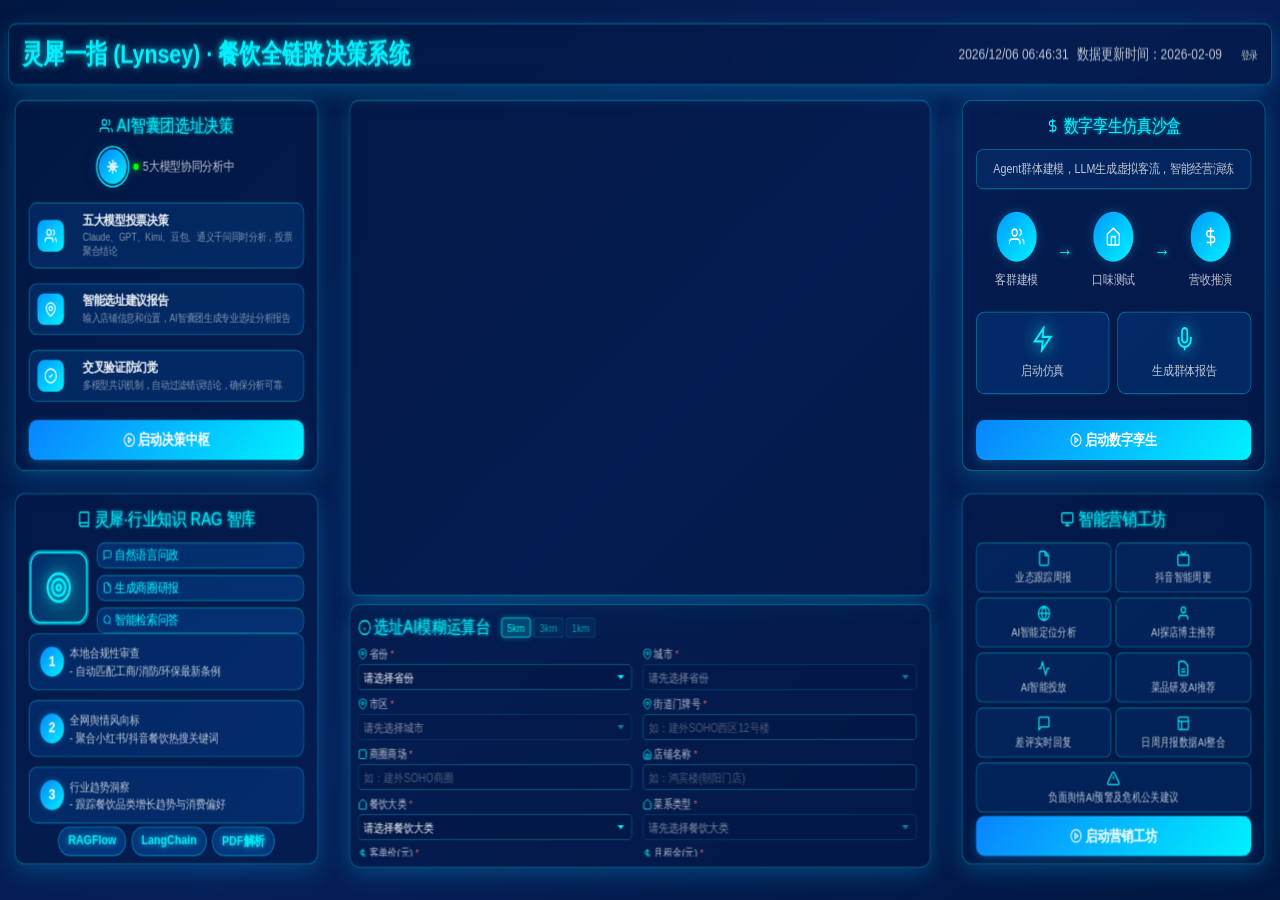
==== commit 0fe389e8: "sync: full frontend update - model codenames + location analysis + twin enhancements" ====
--- a/index.html
+++ b/index.html
@@ -146,6 +146,13 @@
                                     </svg>
                                     生成商圈研报
                                 </span>
+                                <span class="keyword-tag">
+                                    <svg width="14" height="14" viewBox="0 0 24 24" fill="none" stroke="currentColor" stroke-width="2">
+                                        <circle cx="11" cy="11" r="8"></circle>
+                                        <line x1="21" y1="21" x2="16.65" y2="16.65"></line>
+                                    </svg>
+                                    智能检索问答
+                                </span>
                             </div>
                         </div>
                         
@@ -157,6 +164,10 @@
                             <div class="db-feature-item">
                                 <div class="feature-icon">2</div>
                                 <p>全网舆情风向标<br>- 聚合小红书/抖音餐饮热搜关键词</p>
+                            </div>
+                            <div class="db-feature-item">
+                                <div class="feature-icon">3</div>
+                                <p>行业趋势洞察<br>- 跟踪餐饮品类增长趋势与消费偏好</p>
                             </div>
                         </div>
                         
@@ -263,7 +274,7 @@
                 </div>
                 <div class="module-content">
                     <div class="audit-container">
-                        <div class="audit-tools" style="grid-template-columns:1fr 1fr;gap:8px">
+                        <div class="audit-tools" style="grid-template-columns:1fr 1fr;gap:6px">
                             <div class="tool-card">
                                 <svg width="18" height="18" viewBox="0 0 24 24" fill="none" stroke="currentColor" stroke-width="2"><path d="M14 2H6a2 2 0 0 0-2 2v16a2 2 0 0 0 2 2h12a2 2 0 0 0 2-2V8z"></path><polyline points="14 2 14 8 20 8"></polyline></svg>
                                 <span>业态跟踪周报</span>
@@ -392,24 +403,37 @@
                             <div class="input-group compact">
                                 <label>
                                     <svg class="icon" width="14" height="14" viewBox="0 0 24 24" fill="none" stroke="currentColor" stroke-width="2">
-                                        <rect x="3" y="3" width="18" height="18" rx="2" ry="2"></rect>
-                                    </svg>
-                                    商圈商场 <span class="required">*</span>
-                                </label>
-                                <input type="text" id="business-area-input" placeholder="如：建外SOHO商圈" required>
-                                <span class="error-message"></span>
-                            </div>
-                            
-                            <!-- 左列 -->
-                            <div class="input-group compact full-width">
-                                <label>
-                                    <svg class="icon" width="14" height="14" viewBox="0 0 24 24" fill="none" stroke="currentColor" stroke-width="2">
                                         <path d="M21 10c0 7-9 13-9 13s-9-6-9-13a9 9 0 0 1 18 0z"></path>
                                         <circle cx="12" cy="10" r="3"></circle>
                                     </svg>
                                     街道门牌号 <span class="required">*</span>
                                 </label>
                                 <input type="text" id="street-input" placeholder="如：建外SOHO西区12号楼" required>
+                                <span class="error-message"></span>
+                            </div>
+                            
+                            <!-- 左列 -->
+                            <div class="input-group compact">
+                                <label>
+                                    <svg class="icon" width="14" height="14" viewBox="0 0 24 24" fill="none" stroke="currentColor" stroke-width="2">
+                                        <rect x="3" y="3" width="18" height="18" rx="2" ry="2"></rect>
+                                    </svg>
+                                    商圈商场 <span class="required">*</span>
+                                </label>
+                                <input type="text" id="business-area-input" placeholder="如：建外SOHO商圈" required>
+                                <span class="error-message"></span>
+                            </div>
+                            
+                            <!-- 右列 -->
+                            <div class="input-group compact">
+                                <label>
+                                    <svg class="icon" width="14" height="14" viewBox="0 0 24 24" fill="none" stroke="currentColor" stroke-width="2">
+                                        <path d="M3 9l9-7 9 7v11a2 2 0 0 1-2 2H5a2 2 0 0 1-2-2z"></path>
+                                        <polyline points="9 22 9 12 15 12 15 22"></polyline>
+                                    </svg>
+                                    店铺名称 <span class="required">*</span>
+                                </label>
+                                <input type="text" id="restaurant-name-input" placeholder="如：鸿宾楼(朝阳门店)" required>
                                 <span class="error-message"></span>
                             </div>
                             
@@ -584,6 +608,12 @@
                                         <polyline points="12 6 12 12 16 14"></polyline>
                                     </svg>
                                     历史记录
+                                </button>
+                                <button class="history-btn" onclick="window.location.href='/pages/analysis/'" style="background:linear-gradient(135deg,rgba(168,85,247,0.15),rgba(0,180,255,0.15));border-color:rgba(168,85,247,0.3)">
+                                    <svg width="16" height="16" viewBox="0 0 24 24" fill="none" stroke="currentColor" stroke-width="2">
+                                        <path d="M3 3v18h18"></path><path d="M18 17V9"></path><path d="M13 17V5"></path><path d="M8 17v-3"></path>
+                                    </svg>
+                                    分析对比
                                 </button>
                             </div>
                         </div>
--- a/css/lynsey.css
+++ b/css/lynsey.css
@@ -19,11 +19,11 @@
     --text-primary: rgba(255, 255, 255, 0.95);
     --text-secondary: rgba(255, 255, 255, 0.75);
     --text-dim: rgba(255, 255, 255, 0.5);
-    --spacing-xs: 8px;
-    --spacing-sm: 12px;
-    --spacing-md: 16px;
-    --spacing-lg: 24px;
-    --spacing-xl: 32px;
+    --spacing-xs: 4px;
+    --spacing-sm: 8px;
+    --spacing-md: 12px;
+    --spacing-lg: 16px;
+    --spacing-xl: 24px;
 }
 
 .video-background {
@@ -66,25 +66,23 @@
     font-family: "Microsoft YaHei", "PingFang SC", sans-serif;
     background: transparent;
     color: #fff;
-    overflow: auto;
-}
-
-/* 仅在鼠标设备（电脑端）隐藏滚动条 */
-@media (hover: hover) and (pointer: fine) {
-    body { overflow: hidden; }
+    overflow: hidden;
+    width: 100vw;
+    height: 100vh;
 }
 
 .container {
-    width: 100vw;
-    min-height: 100vh;
-    padding: 20px;
+    width: 1920px;
+    height: 1080px;
+    padding: 28px 12px 12px;
+    transform-origin: top left;
 }
 
 header {
     display: flex;
     justify-content: space-between;
     align-items: center;
-    padding: 10px 20px;
+    padding: 14px 20px;
     background: var(--glass-bg);
     border: 1px solid var(--glass-border);
     border-radius: 12px;
@@ -95,16 +93,16 @@
 }
 
 header h1 {
-    font-size: 24px;
+    font-size: 32px;
     color: var(--secondary-blue);
     text-shadow: 0 0 10px var(--text-glow);
 }
 
 .header-info {
-    font-size: 14px;
+    font-size: 18px;
     color: var(--text-secondary);
     display: flex;
-    gap: 16px;
+    gap: 12px;
     align-items: center;
 }
 
@@ -118,7 +116,7 @@
     border: 1px solid rgba(124, 58, 237, 0.6);
     border-radius: 20px;
     color: #e0e6ff;
-    font-size: 13px;
+    font-size: 16px;
     text-decoration: none;
     cursor: pointer;
     transition: all 0.3s;
@@ -147,13 +145,13 @@
     background: rgba(0, 119, 182, 0.3);
     border: 1px solid rgba(0, 195, 255, 0.4);
     color: #fff;
-    padding: 8px 16px;
+    padding: 6px 14px;
     border-radius: 20px;
     cursor: pointer;
     display: flex;
     align-items: center;
     gap: 8px;
-    font-size: 14px;
+    font-size: 18px;
     transition: all 0.3s;
 }
 
@@ -203,12 +201,12 @@
     display: flex;
     align-items: center;
     gap: 6px;
-    padding: 6px 14px;
+    padding: 5px 12px;
     background: rgba(0, 119, 182, 0.3);
     border: 1px solid rgba(0, 195, 255, 0.4);
     border-radius: 8px;
     color: #fff;
-    font-size: 13px;
+    font-size: 15px;
     cursor: pointer;
     transition: all 0.3s;
 }
@@ -221,10 +219,10 @@
     display: flex;
     align-items: center;
     gap: 10px;
-    padding: 12px 16px;
+    padding: 10px 14px;
     color: rgba(255, 255, 255, 0.9);
     text-decoration: none;
-    font-size: 14px;
+    font-size: 15px;
     transition: all 0.3s;
     border-bottom: 1px solid rgba(0, 195, 255, 0.1);
 }
@@ -249,18 +247,17 @@
 
 .dashboard {
     position: relative;
-    height: calc(100vh - 80px);
-    min-height: 900px;
-    padding: 20px 0;
+    height: 947px;
+    padding: 18px 0 8px;
 }
 
 .corner-module {
     position: absolute;
     width: 24%;
-    height: 45%;
+    height: 47%;
     background: var(--glass-bg);
     border: 1px solid var(--glass-border);
-    border-radius: 16px;
+    border-radius: 14px;
     padding: 12px;
     transition: all 0.3s ease;
     overflow: hidden;
@@ -280,17 +277,17 @@
     transform: translateY(-2px);
 }
 
-.top-left { top: 20px; left: 20px; }
-.bottom-left { bottom: 20px; left: 20px; }
-.top-right { top: 20px; right: 20px; }
-.bottom-right { bottom: 20px; right: 20px; }
+.top-left { top: 18px; left: 10px; }
+.bottom-left { bottom: 12px; left: 10px; }
+.top-right { top: 18px; right: 10px; }
+.bottom-right { bottom: 12px; right: 10px; }
 
 .module-title {
-    font-size: 16px;
+    font-size: 22px;
     color: var(--secondary-blue);
-    margin-bottom: 12px;
+    margin-bottom: 6px;
     text-align: center;
-    padding: 6px;
+    padding: 3px;
     border-radius: 20px;
     transition: all 0.3s ease;
     cursor: pointer;
@@ -298,7 +295,7 @@
     display: flex;
     align-items: center;
     justify-content: center;
-    gap: 8px;
+    gap: 6px;
 }
 
 .module-title:hover {
@@ -308,7 +305,7 @@
 }
 
 .module-content {
-    height: calc(100% - 44px);
+    height: calc(100% - 38px);
     display: flex;
     flex-direction: column;
 }
@@ -325,14 +322,14 @@
     justify-content: center;
     align-items: center;
     gap: 10px;
-    padding: 0 8px;
+    padding: 4px 8px;
     flex-shrink: 0;
 }
 
 .ai-icon-wrapper {
     position: relative;
-    width: 40px;
-    height: 40px;
+    width: 42px;
+    height: 42px;
     flex-shrink: 0;
 }
 
@@ -387,24 +384,24 @@
 }
 
 .status-text {
-    font-size: 12px;
+    font-size: 16px;
     color: var(--text-secondary);
 }
 
 .ai-features {
     display: flex;
     flex-direction: column;
-    gap: 8px;
+    gap: 0;
     padding: 0 8px;
     flex: 1;
-    justify-content: center;
+    justify-content: space-evenly;
 }
 
 .feature-card {
     display: flex;
     align-items: center;
-    gap: 10px;
-    padding: 10px;
+    gap: 12px;
+    padding: 10px 12px;
     background: rgba(10, 132, 255, 0.15);
     border: 1px solid var(--glass-border);
     border-radius: 12px;
@@ -419,8 +416,8 @@
 }
 
 .card-icon {
-    width: 36px;
-    height: 36px;
+    width: 38px;
+    height: 38px;
     background: linear-gradient(135deg, var(--neon-blue), var(--neon-cyan));
     border-radius: 10px;
     display: flex;
@@ -430,35 +427,35 @@
 }
 
 .card-icon svg {
-    width: 18px;
-    height: 18px;
+    width: 20px;
+    height: 20px;
 }
 
 .card-content h4 {
+    font-size: 16px;
+    color: var(--text-primary);
+    margin-bottom: 2px;
+}
+
+.card-content p {
     font-size: 13px;
-    color: var(--text-primary);
-    margin-bottom: 3px;
-}
-
-.card-content p {
-    font-size: 10px;
     color: var(--text-dim);
-    line-height: 1.4;
+    line-height: 1.3;
 }
 
 .ai-actions {
-    padding: 0 8px;
+    padding: 4px 8px;
     flex-shrink: 0;
 }
 
 .ai-btn {
     width: 100%;
-    padding: var(--spacing-sm) var(--spacing-md);
+    padding: var(--spacing-md) var(--spacing-lg);
     background: linear-gradient(135deg, var(--primary-blue), var(--secondary-blue));
     border: none;
     border-radius: 12px;
     color: white;
-    font-size: 14px;
+    font-size: 18px;
     font-weight: 600;
     cursor: pointer;
     transition: all 0.3s ease;
@@ -478,21 +475,21 @@
     display: flex;
     flex-direction: column;
     height: 100%;
-    padding: var(--spacing-sm) 0;
+    padding: 4px 0;
+    justify-content: space-between;
 }
 
 .db-agent-layout {
     display: flex;
     align-items: center;
     justify-content: space-between;
-    margin-bottom: var(--spacing-md);
     padding: 0 var(--spacing-sm);
 }
 
 .db-icon {
     position: relative;
-    width: 80px;
-    height: 80px;
+    width: 90px;
+    height: 90px;
     display: flex;
     align-items: center;
     justify-content: center;
@@ -533,7 +530,7 @@
     color: var(--secondary-blue);
     padding: var(--spacing-xs) var(--spacing-sm);
     border-radius: 12px;
-    font-size: 12px;
+    font-size: 16px;
     border: 1px solid var(--glass-border);
     transition: all 0.3s ease;
     cursor: pointer;
@@ -552,17 +549,18 @@
 .db-features {
     display: flex;
     flex-direction: column;
-    gap: var(--spacing-sm);
-    margin-bottom: var(--spacing-md);
+    gap: var(--spacing-md);
     padding: 0 var(--spacing-sm);
+    flex: 1;
+    justify-content: center;
 }
 
 .db-feature-item {
     display: flex;
     align-items: center;
     background: rgba(10, 132, 255, 0.15);
-    border-radius: 10px;
-    padding: var(--spacing-sm) var(--spacing-md);
+    border-radius: 12px;
+    padding: var(--spacing-md) var(--spacing-lg);
     border: 1px solid var(--glass-border);
     transition: all 0.3s ease;
     cursor: pointer;
@@ -576,14 +574,14 @@
 
 .feature-icon {
     background: linear-gradient(135deg, var(--primary-blue), var(--secondary-blue));
-    width: 28px;
-    height: 28px;
+    width: 36px;
+    height: 36px;
     border-radius: 50%;
     margin-right: var(--spacing-sm);
     display: flex;
     align-items: center;
     justify-content: center;
-    font-size: 14px;
+    font-size: 18px;
     font-weight: bold;
     color: white;
     box-shadow: 0 0 10px var(--glass-shadow);
@@ -592,25 +590,24 @@
 
 .db-feature-item p {
     margin: 0;
-    font-size: 12px;
+    font-size: 15px;
     color: var(--text-secondary);
     line-height: 1.4;
 }
 
 .db-tech-stack {
     display: flex;
-    gap: var(--spacing-xs);
+    gap: var(--spacing-sm);
     justify-content: center;
-    margin-top: auto;
-    padding: 0 var(--spacing-sm);
+    padding: 4px var(--spacing-sm) 0;
 }
 
 .tech-badge {
-    padding: 6px 12px;
+    padding: 6px 14px;
     background: rgba(10, 132, 255, 0.25);
     border: 1px solid rgba(0, 242, 254, 0.5);
     border-radius: 20px;
-    font-size: 11px;
+    font-size: 16px;
     color: #00f2fe;
     text-shadow: 0 0 8px rgba(0, 242, 254, 0.8);
     transition: all 0.3s ease;
@@ -627,20 +624,20 @@
     display: flex;
     flex-direction: column;
     height: 100%;
-    padding: var(--spacing-sm) 0;
+    padding: 4px 0;
+    justify-content: space-between;
 }
 
 .pentest-intro {
-    margin-bottom: var(--spacing-md);
     padding: 0 var(--spacing-sm);
 }
 
 .intro-text {
-    font-size: 12px;
+    font-size: 16px;
     color: var(--text-secondary);
-    line-height: 1.6;
+    line-height: 1.4;
     text-align: center;
-    padding: var(--spacing-sm);
+    padding: var(--spacing-md);
     background: rgba(10, 132, 255, 0.1);
     border-radius: 10px;
     border: 1px solid var(--glass-border);
@@ -649,8 +646,7 @@
 .pentest-workflow {
     display: flex;
     align-items: center;
-    justify-content: space-between;
-    margin-bottom: var(--spacing-md);
+    justify-content: space-evenly;
     padding: 0 var(--spacing-sm);
 }
 
@@ -658,12 +654,12 @@
     display: flex;
     flex-direction: column;
     align-items: center;
-    gap: var(--spacing-xs);
+    gap: var(--spacing-md);
 }
 
 .step-icon {
-    width: 48px;
-    height: 48px;
+    width: 60px;
+    height: 60px;
     background: linear-gradient(135deg, var(--neon-blue), var(--neon-cyan));
     border-radius: 50%;
     display: flex;
@@ -673,21 +669,20 @@
 }
 
 .step-label {
-    font-size: 11px;
+    font-size: 16px;
     color: var(--text-secondary);
     text-align: center;
 }
 
 .workflow-arrow {
-    font-size: 18px;
+    font-size: 24px;
     color: var(--neon-cyan);
     text-shadow: 0 0 10px var(--neon-cyan);
 }
 
 .pentest-stats {
     display: flex;
-    gap: var(--spacing-sm);
-    margin-bottom: var(--spacing-md);
+    gap: var(--spacing-md);
     padding: 0 var(--spacing-sm);
 }
 
@@ -696,8 +691,8 @@
     display: flex;
     flex-direction: column;
     align-items: center;
-    gap: var(--spacing-xs);
-    padding: var(--spacing-sm);
+    gap: var(--spacing-sm);
+    padding: var(--spacing-lg) var(--spacing-md);
     background: rgba(10, 132, 255, 0.15);
     border: 1px solid var(--glass-border);
     border-radius: 12px;
@@ -715,24 +710,23 @@
 }
 
 .stat-desc {
-    font-size: 11px;
+    font-size: 16px;
     color: var(--text-secondary);
     text-align: center;
 }
 
 .pentest-actions {
-    margin-top: auto;
-    padding: 0 var(--spacing-sm);
+    padding: 4px var(--spacing-sm) 0;
 }
 
 .pentest-btn {
     width: 100%;
-    padding: var(--spacing-sm) var(--spacing-md);
+    padding: var(--spacing-md) var(--spacing-lg);
     background: linear-gradient(135deg, var(--primary-blue), var(--secondary-blue));
     border: none;
     border-radius: 12px;
     color: white;
-    font-size: 14px;
+    font-size: 18px;
     font-weight: 600;
     cursor: pointer;
     transition: all 0.3s ease;
@@ -752,7 +746,8 @@
     display: flex;
     flex-direction: column;
     height: 100%;
-    padding: var(--spacing-sm) 0;
+    padding: 4px 0;
+    justify-content: space-between;
 }
 
 .audit-stats {
@@ -782,13 +777,13 @@
 }
 
 .stat-label {
-    font-size: 11px;
+    font-size: 14px;
     color: var(--text-secondary);
     margin-bottom: 2px;
 }
 
 .stat-value {
-    font-size: 10px;
+    font-size: 14px;
     color: var(--neon-cyan);
     font-weight: 600;
 }
@@ -796,21 +791,22 @@
 .audit-tools {
     display: grid;
     grid-template-columns: repeat(2, 1fr);
-    gap: var(--spacing-xs);
-    margin-bottom: var(--spacing-md);
+    gap: var(--spacing-sm);
     padding: 0 var(--spacing-sm);
+    flex: 1;
+    align-content: space-evenly;
 }
 
 .tool-card {
     display: flex;
     flex-direction: column;
     align-items: center;
-    gap: 6px;
-    padding: var(--spacing-xs);
+    gap: 4px;
+    padding: var(--spacing-sm) var(--spacing-xs);
     background: rgba(10, 132, 255, 0.1);
     border: 1px solid var(--glass-border);
-    border-radius: 8px;
-    font-size: 10px;
+    border-radius: 10px;
+    font-size: 14px;
     color: var(--text-secondary);
     transition: all 0.3s ease;
     cursor: pointer;
@@ -823,14 +819,16 @@
 
 .tool-card svg {
     color: var(--neon-cyan);
+    width: 20px;
+    height: 20px;
 }
 
 .audit-features {
     display: flex;
     flex-direction: column;
     gap: var(--spacing-xs);
-    margin-bottom: var(--spacing-md);
     padding: 0 var(--spacing-sm);
+    flex: 1;
 }
 
 .feature-item {
@@ -841,7 +839,7 @@
     background: rgba(0, 255, 255, 0.05);
     border-left: 2px solid var(--neon-cyan);
     border-radius: 4px;
-    font-size: 11px;
+    font-size: 14px;
     color: var(--text-secondary);
 }
 
@@ -850,18 +848,17 @@
 }
 
 .audit-actions {
-    margin-top: auto;
-    padding: 0 var(--spacing-sm);
+    padding: 4px var(--spacing-sm) 0;
 }
 
 .audit-btn {
     width: 100%;
-    padding: var(--spacing-sm) var(--spacing-md);
+    padding: var(--spacing-md) var(--spacing-lg);
     background: linear-gradient(135deg, var(--primary-blue), var(--secondary-blue));
     border: none;
     border-radius: 12px;
     color: white;
-    font-size: 14px;
+    font-size: 18px;
     font-weight: 600;
     cursor: pointer;
     transition: all 0.3s ease;
@@ -879,35 +876,35 @@
 
 .center-panel {
     position: absolute;
-    top: 20px;
+    top: 18px;
     left: 27%;
     width: 46%;
-    height: calc(100% - 40px);
-    display: flex;
-    flex-direction: column;
-    gap: var(--spacing-md);
+    height: calc(100% - 26px);
+    display: flex;
+    flex-direction: column;
+    gap: 10px;
 }
 
 .main-map {
     flex: 2;
     min-height: 360px;
     background: var(--glass-bg);
-    border-radius: 16px;
+    border-radius: 14px;
     border: 1px solid var(--glass-border);
     backdrop-filter: blur(12px);
     box-shadow: 0 8px 32px 0 var(--glass-shadow);
     overflow: hidden;
-    padding: 8px;
+    padding: 6px;
 }
 
 .report-window-module {
     flex: 1;
     min-height: 200px;
-    max-height: calc(100vh - 500px);
+    max-height: 460px;
     background: var(--glass-bg);
     border: 1px solid var(--glass-border);
-    border-radius: 16px;
-    padding: var(--spacing-md);
+    border-radius: 14px;
+    padding: 12px;
     backdrop-filter: blur(12px);
     box-shadow: 0 8px 32px 0 var(--glass-shadow);
     display: flex;
@@ -916,9 +913,9 @@
 }
 
 .report-window-title {
-    font-size: 16px;
+    font-size: 22px;
     color: var(--secondary-blue);
-    margin-bottom: var(--spacing-md);
+    margin-bottom: 8px;
     text-shadow: 0 0 5px var(--text-glow);
     display: flex;
     align-items: center;
@@ -932,12 +929,12 @@
 }
 
 .radius-btn {
-    padding: 4px 10px;
+    padding: 3px 8px;
     background: rgba(0, 242, 254, 0.05);
     border: 1px solid rgba(0, 242, 254, 0.2);
     border-radius: 4px;
     color: rgba(0, 242, 254, 0.6);
-    font-size: 11px;
+    font-size: 14px;
     cursor: pointer;
     transition: all 0.3s ease;
 }
@@ -957,13 +954,13 @@
 .view-progress-btn {
     display: inline-flex;
     align-items: center;
-    gap: 6px;
-    padding: 6px 12px;
+    gap: 4px;
+    padding: 4px 8px;
     background: rgba(0, 242, 254, 0.1);
     border: 1px solid rgba(0, 242, 254, 0.3);
     border-radius: 6px;
     color: #00f2fe;
-    font-size: 12px;
+    font-size: 15px;
     cursor: pointer;
     transition: all 0.3s ease;
     margin-left: auto;
@@ -997,11 +994,11 @@
 }
 
 .input-group label {
-    font-size: 11px;
+    font-size: 14px;
     color: var(--text-secondary);
     display: flex;
     align-items: center;
-    gap: 4px;
+    gap: 3px;
 }
 
 .input-group label svg {
@@ -1010,23 +1007,23 @@
 
 .input-group input {
     width: 100%;
-    padding: 8px 10px;
+    padding: 6px 8px;
     background: rgba(3, 24, 66, 0.4);
     border: 1px solid var(--glass-border);
-    border-radius: 8px;
+    border-radius: 6px;
     color: white;
-    font-size: 12px;
+    font-size: 15px;
     transition: all 0.3s ease;
 }
 
 .input-group select {
     width: 100%;
-    padding: 8px 10px;
+    padding: 6px 8px;
     background: rgba(3, 24, 66, 0.4);
     border: 1px solid var(--glass-border);
-    border-radius: 8px;
+    border-radius: 6px;
     color: white;
-    font-size: 12px;
+    font-size: 15px;
     transition: all 0.3s ease;
     cursor: pointer;
     appearance: none;
@@ -1059,7 +1056,7 @@
 }
 
 .input-group.compact label {
-    font-size: 11px;
+    font-size: 14px;
 }
 
 /* 输入框错误状态 */
@@ -1086,12 +1083,12 @@
 }
 
 .search-btn {
-    padding: 10px 24px;
+    padding: 7px 16px;
     background: linear-gradient(135deg, var(--primary-blue), var(--secondary-blue));
     border: none;
-    border-radius: 10px;
+    border-radius: 8px;
     color: white;
-    font-size: 13px;
+    font-size: 16px;
     font-weight: 600;
     cursor: pointer;
     transition: all 0.3s ease;
@@ -1148,12 +1145,12 @@
 }
 
 .summary-label {
-    font-size: 12px;
+    font-size: 14px;
     color: var(--text-secondary);
 }
 
 .summary-value {
-    font-size: 16px;
+    font-size: 18px;
     font-weight: 600;
 }
 
@@ -1240,7 +1237,7 @@
 .input-group .required {
     color: #ff6b6b;
     margin-left: 1px;
-    font-size: 10px;
+    font-size: 12px;
 }
 
 .error-message {
@@ -1288,12 +1285,12 @@
 }
 
 .history-btn {
-    padding: 10px 24px;
+    padding: 7px 16px;
     background: rgba(10, 132, 255, 0.3);
     border: 1px solid var(--glass-border);
     border-radius: 8px;
     color: white;
-    font-size: 13px;
+    font-size: 16px;
     font-weight: 600;
     cursor: pointer;
     transition: all 0.3s ease;
@@ -1344,7 +1341,7 @@
 }
 
 .report-header h3 {
-    font-size: 16px;
+    font-size: 18px;
     color: var(--neon-cyan);
     margin: 0;
 }
@@ -1355,7 +1352,7 @@
     border: none;
     border-radius: 6px;
     color: white;
-    font-size: 12px;
+    font-size: 14px;
     cursor: pointer;
     display: flex;
     align-items: center;
@@ -1382,10 +1379,10 @@
 }
 
 .section-title {
-    font-size: 14px;
+    font-size: 16px;
     color: var(--neon-cyan);
-    margin: 0 0 12px 0;
-    padding-bottom: 8px;
+    margin: 0 0 10px 0;
+    padding-bottom: 6px;
     border-bottom: 1px solid rgba(0, 242, 254, 0.2);
 }
 
@@ -1404,13 +1401,13 @@
 }
 
 .card-label {
-    font-size: 11px;
+    font-size: 13px;
     color: var(--text-secondary);
-    margin-bottom: 6px;
+    margin-bottom: 4px;
 }
 
 .card-value {
-    font-size: 16px;
+    font-size: 18px;
     font-weight: 600;
     color: var(--text-primary);
 }
@@ -1434,11 +1431,11 @@
 }
 
 .category-title {
-    font-size: 13px;
+    font-size: 15px;
     color: var(--neon-cyan);
     font-weight: 600;
-    margin-bottom: 8px;
-    padding-bottom: 6px;
+    margin-bottom: 6px;
+    padding-bottom: 4px;
     border-bottom: 1px solid rgba(0, 242, 254, 0.2);
 }
 
@@ -1446,8 +1443,8 @@
     display: flex;
     justify-content: space-between;
     align-items: center;
-    padding: 6px 0;
-    font-size: 12px;
+    padding: 5px 0;
+    font-size: 14px;
     color: var(--text-secondary);
     border-bottom: 1px solid rgba(255, 255, 255, 0.05);
 }
@@ -1462,9 +1459,9 @@
 }
 
 .analysis-content {
-    font-size: 13px;
+    font-size: 15px;
     color: var(--text-secondary);
-    line-height: 1.8;
+    line-height: 1.7;
     text-align: justify;
 }
 
@@ -1485,12 +1482,12 @@
 }
 
 .info-label {
-    font-size: 11px;
+    font-size: 13px;
     color: var(--text-dim);
 }
 
 .info-value {
-    font-size: 14px;
+    font-size: 16px;
     color: var(--neon-cyan);
     font-weight: 600;
 }
@@ -1512,7 +1509,7 @@
 }
 
 .history-header h3 {
-    font-size: 16px;
+    font-size: 18px;
     color: var(--neon-cyan);
     margin: 0;
 }
@@ -1544,11 +1541,11 @@
 .history-items {
     display: flex;
     flex-direction: column;
-    gap: 10px;
+    gap: 8px;
 }
 
 .history-item {
-    padding: 12px;
+    padding: 10px;
     background: rgba(10, 132, 255, 0.15);
     border: 1px solid var(--glass-border);
     border-radius: 10px;
@@ -1570,13 +1567,13 @@
 }
 
 .history-address {
-    font-size: 14px;
+    font-size: 16px;
     color: var(--text-primary);
     font-weight: 600;
 }
 
 .history-date {
-    font-size: 11px;
+    font-size: 13px;
     color: var(--text-dim);
 }
 
@@ -1591,15 +1588,15 @@
     background: rgba(0, 242, 254, 0.2);
     border: 1px solid rgba(0, 242, 254, 0.3);
     border-radius: 12px;
-    font-size: 11px;
+    font-size: 13px;
     color: var(--neon-cyan);
 }
 
 .history-conclusion {
-    margin-top: 6px;
-    padding: 5px 14px;
+    margin-top: 4px;
+    padding: 4px 12px;
     border-radius: 4px;
-    font-size: 12px;
+    font-size: 14px;
     font-weight: 600;
     letter-spacing: 0.5px;
     display: inline-block;
@@ -1726,8 +1723,8 @@
     max-height: 800px;
     background: linear-gradient(135deg, rgba(3, 24, 66, 0.98) 0%, rgba(10, 36, 99, 0.98) 100%);
     border: 2px solid var(--neon-cyan);
-    border-radius: 16px;
-    padding: 24px;
+    border-radius: 14px;
+    padding: 20px;
     z-index: 10001;
     box-shadow: 0 0 50px rgba(0, 242, 254, 0.6), 0 0 100px rgba(0, 242, 254, 0.3);
     backdrop-filter: blur(20px);
@@ -1743,14 +1740,14 @@
     display: flex;
     justify-content: space-between;
     align-items: center;
-    margin-bottom: 16px;
-    padding-bottom: 12px;
+    margin-bottom: 12px;
+    padding-bottom: 10px;
     border-bottom: 1px solid var(--glass-border);
     flex-shrink: 0;
 }
 
 .history-header h3 {
-    font-size: 16px;
+    font-size: 20px;
     color: var(--neon-cyan);
     text-shadow: 0 0 10px rgba(0, 242, 254, 0.5);
 }
@@ -1764,7 +1761,7 @@
 .history-items {
     display: flex;
     flex-direction: column;
-    gap: 12px;
+    gap: 10px;
 }
 
 .history-item {
@@ -1790,30 +1787,30 @@
     display: flex;
     justify-content: space-between;
     align-items: center;
-    margin-bottom: 8px;
+    margin-bottom: 6px;
 }
 
 .history-address {
-    font-size: 14px;
+    font-size: 16px;
     font-weight: 500;
     color: var(--neon-cyan);
 }
 
 .history-date {
-    font-size: 12px;
+    font-size: 14px;
     color: rgba(255, 255, 255, 0.6);
 }
 
 .history-item-details {
     display: flex;
-    gap: 8px;
+    gap: 6px;
     flex-wrap: wrap;
-    margin-bottom: 8px;
+    margin-bottom: 6px;
 }
 
 .detail-tag {
-    font-size: 12px;
-    padding: 4px 8px;
+    font-size: 14px;
+    padding: 3px 8px;
     background: rgba(0, 242, 254, 0.1);
     border: 1px solid rgba(0, 242, 254, 0.3);
     border-radius: 4px;
@@ -1822,7 +1819,7 @@
 
 .history-item-actions {
     display: flex;
-    gap: 8px;
+    gap: 6px;
     justify-content: flex-end;
 }
 
@@ -1830,8 +1827,8 @@
     display: flex;
     align-items: center;
     gap: 4px;
-    padding: 6px 12px;
-    font-size: 12px;
+    padding: 5px 10px;
+    font-size: 14px;
     border: 1px solid var(--glass-border);
     border-radius: 6px;
     background: rgba(3, 24, 66, 0.5);
@@ -1889,9 +1886,9 @@
 
 .empty-message, .error-message, .loading-text {
     text-align: center;
-    padding: 40px 20px;
+    padding: 30px 16px;
     color: rgba(255, 255, 255, 0.6);
-    font-size: 14px;
+    font-size: 16px;
 }
 
 .error-message {
@@ -1988,16 +1985,16 @@
 }
 
 .loading-header h3 {
-    font-size: 24px;
+    font-size: 26px;
     color: #00f2fe;
-    margin: 10px 0;
+    margin: 8px 0;
     text-shadow: 0 0 10px rgba(0, 242, 254, 0.5);
 }
 
 .loading-subtitle {
-    font-size: 14px;
+    font-size: 16px;
     color: rgba(255, 255, 255, 0.7);
-    margin: 5px 0;
+    margin: 4px 0;
 }
 
 /* 总进度条 - 优化性能 */
@@ -2025,7 +2022,7 @@
 .progress-info {
     display: flex;
     justify-content: space-between;
-    font-size: 12px;
+    font-size: 14px;
     color: rgba(255, 255, 255, 0.6);
 }
 
@@ -2046,8 +2043,8 @@
     align-items: center;
     background: rgba(255, 255, 255, 0.05);
     border: 1px solid rgba(0, 242, 254, 0.2);
-    border-radius: 12px;
-    padding: 16px 20px;
+    border-radius: 10px;
+    padding: 12px 16px;
     transition: all 0.3s ease;
     opacity: 0.5;
 }
@@ -2084,14 +2081,14 @@
 }
 
 .card-title {
-    font-size: 14px;
+    font-size: 16px;
     font-weight: 600;
     color: #fff;
-    margin-bottom: 4px;
+    margin-bottom: 3px;
 }
 
 .card-result {
-    font-size: 12px;
+    font-size: 14px;
     color: rgba(255, 255, 255, 0.7);
     line-height: 1.5;
 }
@@ -2149,3 +2146,73 @@
         font-size: 11px;
     }
 }
+
+/* ── 投资概览 ── */
+.invest-overview {
+    display: grid;
+    grid-template-columns: repeat(2, 1fr);
+    gap: 10px;
+}
+.invest-item {
+    display: flex;
+    justify-content: space-between;
+    align-items: center;
+    padding: 12px 16px;
+    background: rgba(0, 242, 254, 0.06);
+    border: 1px solid rgba(0, 242, 254, 0.2);
+    border-radius: 8px;
+}
+.invest-label {
+    font-size: 13px;
+    color: var(--text-secondary);
+}
+.invest-value {
+    font-size: 18px;
+    font-weight: 700;
+    color: var(--neon-cyan);
+}
+
+/* ── 竞品信息 ── */
+.competitor-grid {
+    display: grid;
+    grid-template-columns: 1fr 1fr;
+    gap: 16px;
+}
+.competitor-list {
+    max-height: 280px;
+    overflow-y: auto;
+}
+.competitor-table {
+    width: 100%;
+    border-collapse: collapse;
+    font-size: 12px;
+}
+.competitor-table th,
+.competitor-table td {
+    padding: 6px 10px;
+    text-align: center;
+    border-bottom: 1px solid rgba(255,255,255,0.06);
+    word-break: break-all;
+    max-width: 200px;
+}
+.competitor-table td:first-child {
+    text-align: left;
+    word-break: break-word;
+}
+.competitor-table th {
+    color: var(--neon-cyan);
+    font-weight: 500;
+    background: rgba(0, 242, 254, 0.05);
+    position: sticky;
+    top: 0;
+}
+.competitor-table td {
+    color: var(--text-primary);
+}
+.price-chart-box {
+    min-height: 240px;
+}
+@media (max-width: 768px) {
+    .invest-overview { grid-template-columns: 1fr; }
+    .competitor-grid { grid-template-columns: 1fr; }
+}
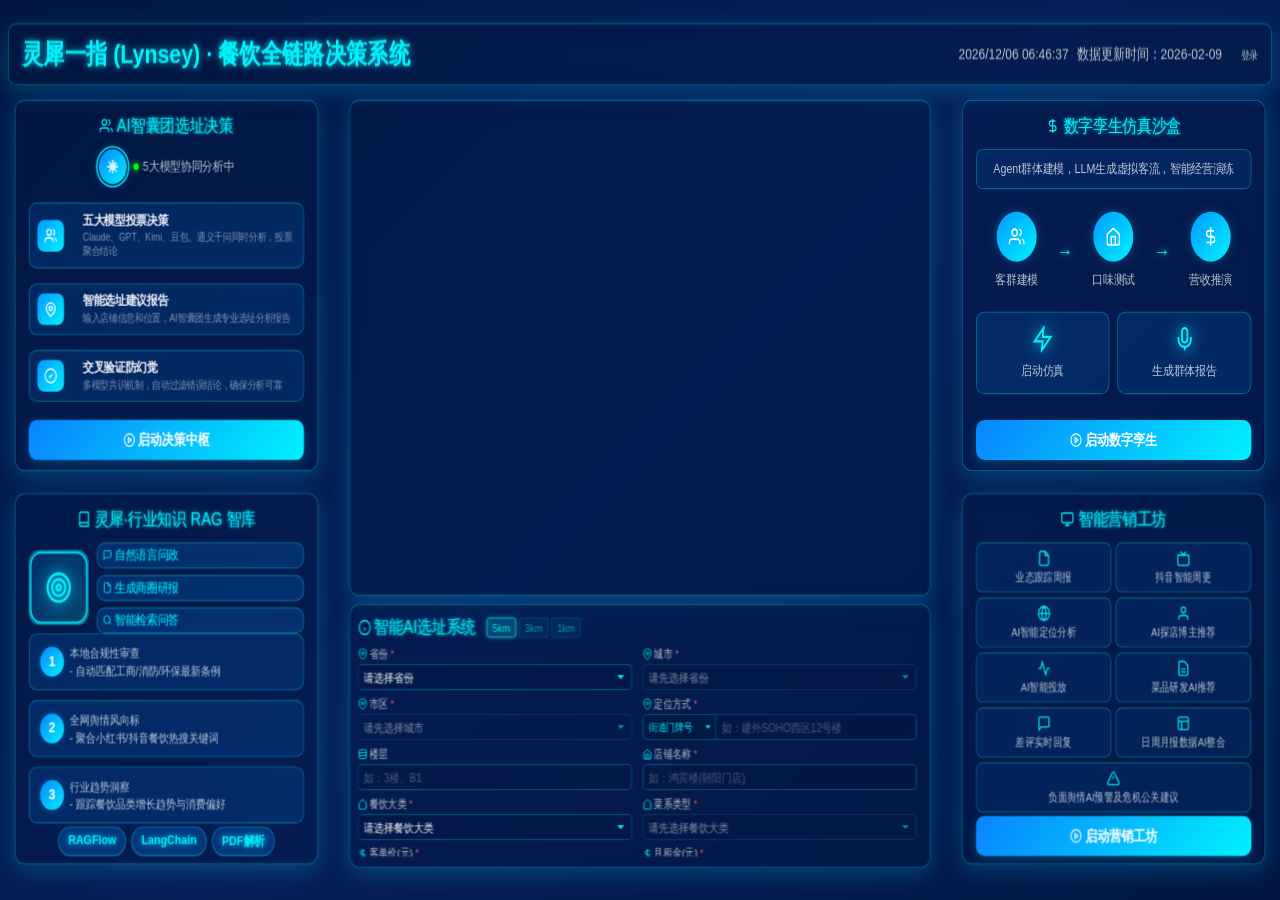
==== commit bc490f17: "feat: 进度条模型代号显示 + 分析对比图表筛选优化 + twin.js v5" ====
--- a/index.html
+++ b/index.html
@@ -330,7 +330,7 @@
             <div class="center-panel">
                 <div id="china-map" class="main-map"></div>
                 
-                <!-- 选址AI模糊运算台 -->
+                <!-- 智能AI选址系统 -->
                 <div class="report-window-module">
                     <div class="report-window-title">
                         <svg class="icon" width="20" height="20" viewBox="0 0 24 24" fill="none" stroke="currentColor" stroke-width="2">
@@ -338,7 +338,7 @@
                             <line x1="12" y1="16" x2="12" y2="12"></line>
                             <line x1="12" y1="8" x2="12.01" y2="8"></line>
                         </svg>
-                        选址AI模糊运算台
+                        智能AI选址系统
                         <div class="radius-btn-group">
                             <button class="radius-btn active" data-radius="5000">5km</button>
                             <button class="radius-btn" data-radius="3000">3km</button>
@@ -399,28 +399,36 @@
                                 <span class="error-message"></span>
                             </div>
                             
-                            <!-- 右列 -->
-                            <div class="input-group compact">
+                            <!-- 地址类型选择 + 输入框 -->
+                            <div class="input-group compact combo-input-group">
                                 <label>
                                     <svg class="icon" width="14" height="14" viewBox="0 0 24 24" fill="none" stroke="currentColor" stroke-width="2">
                                         <path d="M21 10c0 7-9 13-9 13s-9-6-9-13a9 9 0 0 1 18 0z"></path>
                                         <circle cx="12" cy="10" r="3"></circle>
                                     </svg>
-                                    街道门牌号 <span class="required">*</span>
-                                </label>
-                                <input type="text" id="street-input" placeholder="如：建外SOHO西区12号楼" required>
-                                <span class="error-message"></span>
-                            </div>
-                            
-                            <!-- 左列 -->
+                                    定位方式 <span class="required">*</span>
+                                </label>
+                                <div class="combo-input">
+                                    <select id="location-type-select">
+                                        <option value="street">街道门牌号</option>
+                                        <option value="business_area">商圈商场</option>
+                                    </select>
+                                    <input type="text" id="location-value-input" placeholder="如：建外SOHO西区12号楼" required>
+                                </div>
+                                <span class="error-message"></span>
+                            </div>
+                            
+                            <!-- 楼层（非必填） -->
                             <div class="input-group compact">
                                 <label>
                                     <svg class="icon" width="14" height="14" viewBox="0 0 24 24" fill="none" stroke="currentColor" stroke-width="2">
                                         <rect x="3" y="3" width="18" height="18" rx="2" ry="2"></rect>
-                                    </svg>
-                                    商圈商场 <span class="required">*</span>
-                                </label>
-                                <input type="text" id="business-area-input" placeholder="如：建外SOHO商圈" required>
+                                        <line x1="3" y1="9" x2="21" y2="9"></line>
+                                        <line x1="3" y1="15" x2="21" y2="15"></line>
+                                    </svg>
+                                    楼层
+                                </label>
+                                <input type="text" id="floor-input" placeholder="如：3楼、B1">
                                 <span class="error-message"></span>
                             </div>
                             
@@ -550,7 +558,7 @@
                                         <line x1="12" y1="8" x2="12" y2="16"></line>
                                         <line x1="8" y1="12" x2="16" y2="12"></line>
                                     </svg>
-                                    加盟费(元)
+                                    加盟及转让费(元)
                                 </label>
                                 <input type="number" id="franchise-input" placeholder="无则填0" min="0" max="10000000" value="0">
                                 <span class="error-message"></span>
@@ -575,22 +583,14 @@
                                     <svg class="icon" width="14" height="14" viewBox="0 0 24 24" fill="none" stroke="currentColor" stroke-width="2">
                                         <polygon points="12 2 15.09 8.26 22 9.27 17 14.14 18.18 21.02 12 17.77 5.82 21.02 7 14.14 2 9.27 8.91 8.26 12 2"></polygon>
                                     </svg>
-                                    品牌影响力(1-10) <span class="required">*</span>
-                                </label>
-                                <input type="number" id="brand-input" placeholder="如：6" min="1" max="10" required>
-                                <span class="error-message"></span>
-                            </div>
-                            
-                            <!-- 右列 -->
-                            <div class="input-group compact">
-                                <label>
-                                    <svg class="icon" width="14" height="14" viewBox="0 0 24 24" fill="none" stroke="currentColor" stroke-width="2">
-                                        <line x1="12" y1="1" x2="12" y2="23"></line>
-                                        <path d="M17 5H9.5a3.5 3.5 0 0 0 0 7h5a3.5 3.5 0 0 1 0 7H6"></path>
-                                    </svg>
-                                    5km内人均月收入(元) <span class="required">*</span>
-                                </label>
-                                <input type="number" id="income-input" placeholder="如：12000" min="1000" max="100000" required>
+                                    品牌影响力 <span class="required">*</span>
+                                </label>
+                                <select id="brand-input" required>
+                                    <option value="">请选择</option>
+                                    <option value="10">全国连锁</option>
+                                    <option value="5">区域连锁</option>
+                                    <option value="0">无连锁</option>
+                                </select>
                                 <span class="error-message"></span>
                             </div>
                             
--- a/css/lynsey.css
+++ b/css/lynsey.css
@@ -1057,6 +1057,63 @@
 
 .input-group.compact label {
     font-size: 14px;
+}
+
+/* 下拉+输入框组合 */
+.combo-input {
+    display: flex;
+    gap: 0;
+    width: 100%;
+}
+
+.combo-input select {
+    width: 110px;
+    min-width: 110px;
+    padding: 6px 8px;
+    background: rgba(3, 24, 66, 0.6);
+    border: 1px solid var(--glass-border);
+    border-radius: 6px 0 0 6px;
+    color: var(--neon-cyan);
+    font-size: 13px;
+    cursor: pointer;
+    appearance: none;
+    background-image: url("data:image/svg+xml,%3Csvg xmlns='http://www.w3.org/2000/svg' width='10' height='10' viewBox='0 0 12 12'%3E%3Cpath fill='%2300f2fe' d='M6 9L1 4h10z'/%3E%3C/svg%3E");
+    background-repeat: no-repeat;
+    background-position: right 6px center;
+    padding-right: 20px;
+    transition: all 0.3s ease;
+}
+
+.combo-input select:focus {
+    outline: none;
+    border-color: var(--neon-cyan);
+}
+
+.combo-input select option {
+    background: rgba(3, 24, 66, 0.95);
+    color: white;
+}
+
+.combo-input input {
+    flex: 1;
+    padding: 6px 8px;
+    background: rgba(3, 24, 66, 0.4);
+    border: 1px solid var(--glass-border);
+    border-left: none;
+    border-radius: 0 6px 6px 0;
+    color: white;
+    font-size: 15px;
+    transition: all 0.3s ease;
+}
+
+.combo-input input:focus {
+    outline: none;
+    border-color: var(--neon-cyan);
+    box-shadow: 0 0 10px var(--glass-shadow);
+}
+
+.combo-input input::placeholder {
+    color: rgba(255, 255, 255, 0.3);
 }
 
 /* 输入框错误状态 */
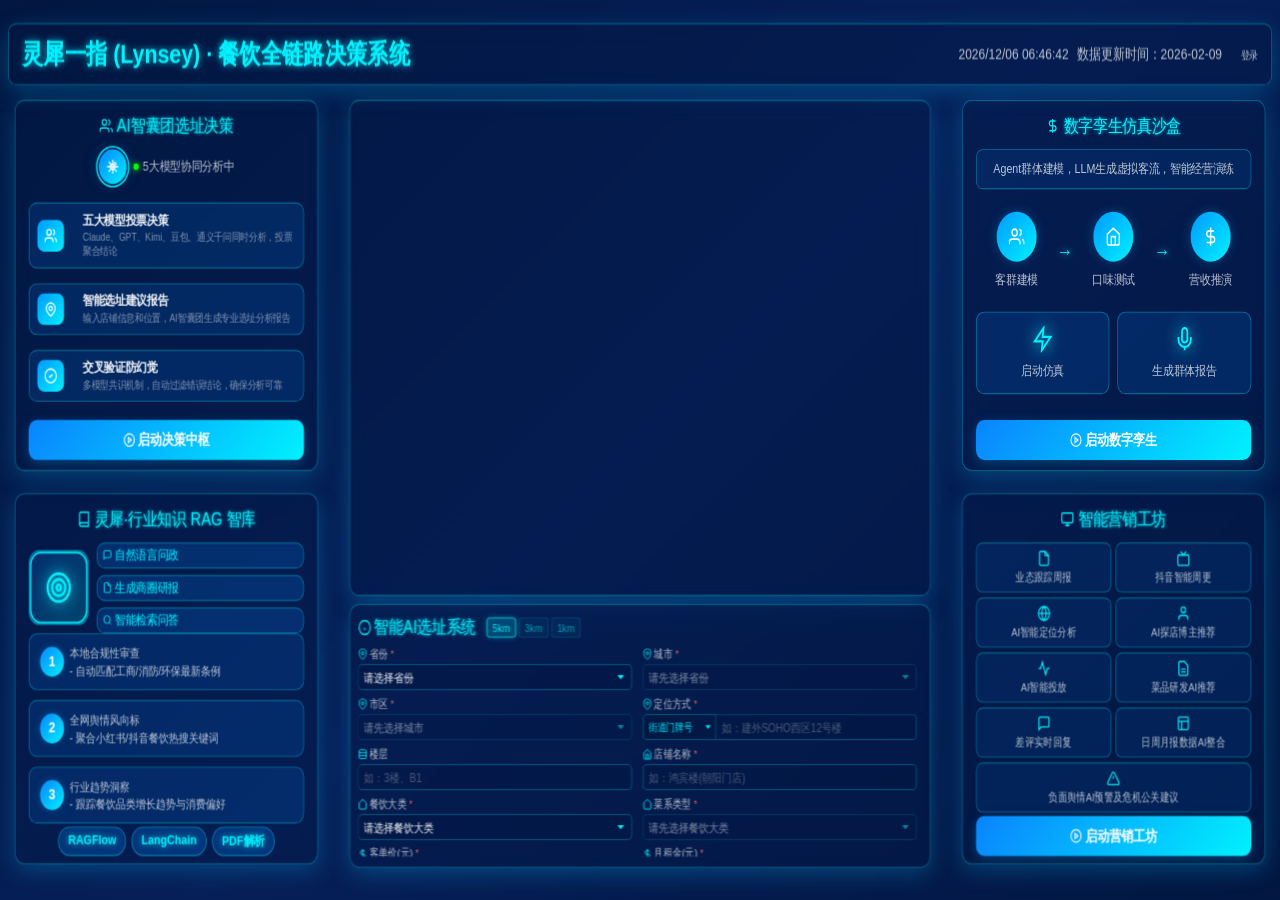
==== commit 098e860f: "fix: 更新CSS版本号v1.3.4强制刷新缓存" ====
--- a/index.html
+++ b/index.html
@@ -6,7 +6,7 @@
     <title>灵犀一指 (Lynsey) · 餐饮全链路决策系统</title>
     <script src="lib/echarts.min.js"></script>
     <!-- 百度地图API将通过后端动态加载 -->
-    <link rel="stylesheet" href="css/lynsey.css?v=1.3.3">
+    <link rel="stylesheet" href="css/lynsey.css?v=1.3.4">
 </head>
 <body>
     <div class="video-background">
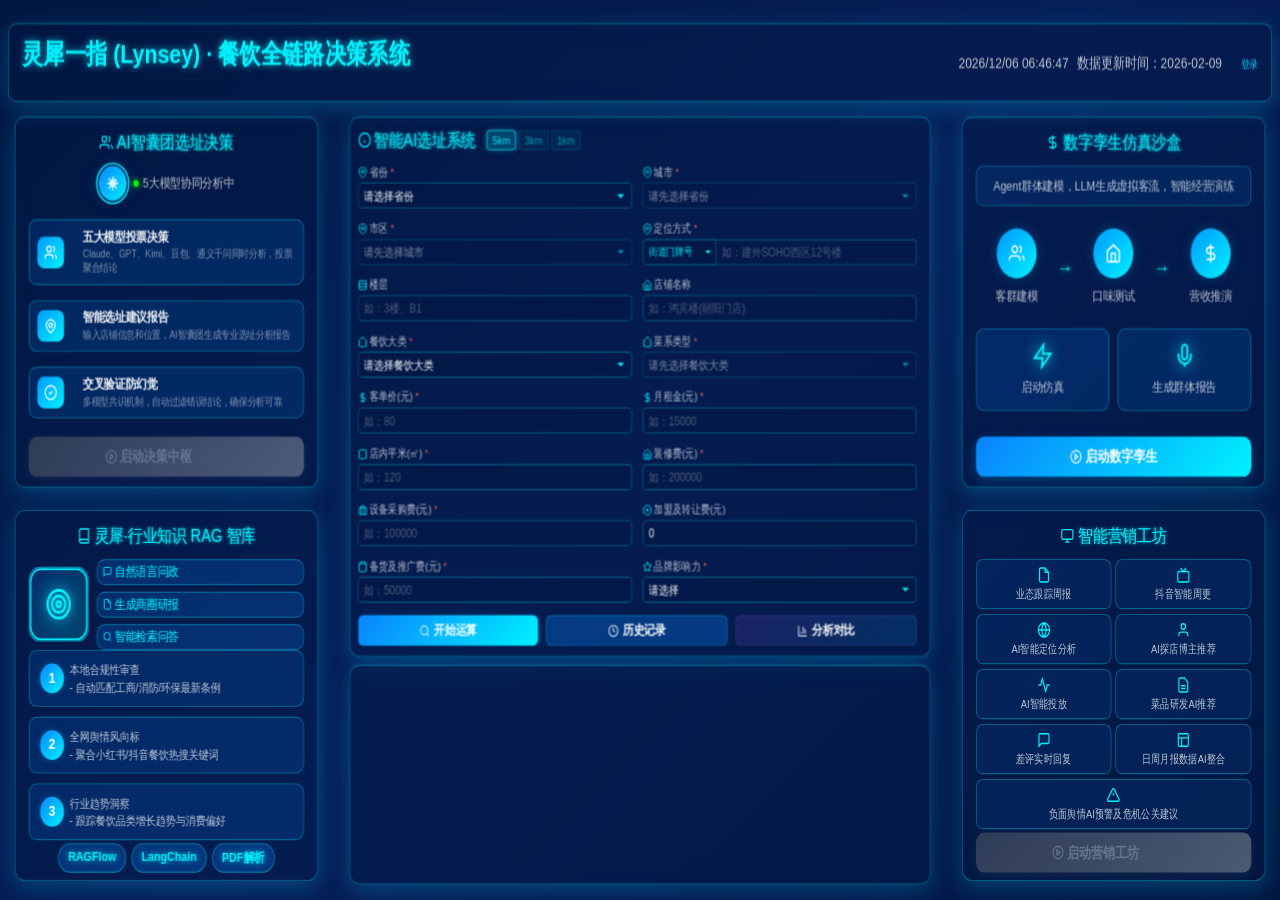
==== commit 3c7dc2c8: "feat: consumer group agents - frontend updates" ====
--- a/index.html
+++ b/index.html
@@ -6,7 +6,8 @@
     <title>灵犀一指 (Lynsey) · 餐饮全链路决策系统</title>
     <script src="lib/echarts.min.js"></script>
     <!-- 百度地图API将通过后端动态加载 -->
-    <link rel="stylesheet" href="css/lynsey.css?v=1.3.4">
+    <link rel="stylesheet" href="css/common.css?v=1.0.0">
+    <link rel="stylesheet" href="css/lynsey.css?v=1.3.9">
 </head>
 <body>
     <div class="video-background">
@@ -100,12 +101,13 @@
                         </div>
                         
                         <div class="ai-actions">
-                            <button class="ai-btn primary">
+                            <button class="ai-btn primary btn-disabled" disabled>
                                 <svg width="18" height="18" viewBox="0 0 24 24" fill="none" stroke="currentColor" stroke-width="2">
                                     <circle cx="12" cy="12" r="10"></circle>
                                     <polygon points="10 8 16 12 10 16 10 8"></polygon>
                                 </svg>
                                 启动决策中枢
+                                <span class="btn-badge">开发中</span>
                             </button>
                         </div>
                     </div>
@@ -314,22 +316,21 @@
                         </div>
                         
                         <div class="audit-actions">
-                            <button class="audit-btn">
+                            <button class="audit-btn btn-disabled" disabled>
                                 <svg width="18" height="18" viewBox="0 0 24 24" fill="none" stroke="currentColor" stroke-width="2">
                                     <circle cx="12" cy="12" r="10"></circle>
                                     <polygon points="10 8 16 12 10 16 10 8"></polygon>
                                 </svg>
                                 启动营销工坊
+                                <span class="btn-badge">开发中</span>
                             </button>
                         </div>
                     </div>
                 </div>
             </div>
 
-            <!-- 中央地图区域 -->
+            <!-- 中央面板区域 -->
             <div class="center-panel">
-                <div id="china-map" class="main-map"></div>
-                
                 <!-- 智能AI选址系统 -->
                 <div class="report-window-module">
                     <div class="report-window-title">
@@ -439,9 +440,9 @@
                                         <path d="M3 9l9-7 9 7v11a2 2 0 0 1-2 2H5a2 2 0 0 1-2-2z"></path>
                                         <polyline points="9 22 9 12 15 12 15 22"></polyline>
                                     </svg>
-                                    店铺名称 <span class="required">*</span>
-                                </label>
-                                <input type="text" id="restaurant-name-input" placeholder="如：鸿宾楼(朝阳门店)" required>
+                                    店铺名称
+                                </label>
+                                <input type="text" id="restaurant-name-input" placeholder="如：鸿宾楼(朝阳门店)">
                                 <span class="error-message"></span>
                             </div>
                             
@@ -508,19 +509,6 @@
                                     店内平米(㎡) <span class="required">*</span>
                                 </label>
                                 <input type="number" id="area-input" placeholder="如：120" min="10" max="10000" required>
-                                <span class="error-message"></span>
-                            </div>
-                            
-                            <!-- 左列 -->
-                            <div class="input-group compact">
-                                <label>
-                                    <svg class="icon" width="14" height="14" viewBox="0 0 24 24" fill="none" stroke="currentColor" stroke-width="2">
-                                        <line x1="12" y1="1" x2="12" y2="23"></line>
-                                        <path d="M17 5H9.5a3.5 3.5 0 0 0 0 7h5a3.5 3.5 0 0 1 0 7H6"></path>
-                                    </svg>
-                                    期望月营收(元) <span class="required">*</span>
-                                </label>
-                                <input type="number" id="revenue-input" placeholder="如：300000" min="10000" max="10000000" required>
                                 <span class="error-message"></span>
                             </div>
                             
@@ -609,7 +597,7 @@
                                     </svg>
                                     历史记录
                                 </button>
-                                <button class="history-btn" onclick="window.location.href='/pages/analysis/'" style="background:linear-gradient(135deg,rgba(168,85,247,0.15),rgba(0,180,255,0.15));border-color:rgba(168,85,247,0.3)">
+                                <button class="history-btn" onclick="window.location.href='/pages/analysis/location.html'" style="background:linear-gradient(135deg,rgba(168,85,247,0.15),rgba(0,180,255,0.15));border-color:rgba(168,85,247,0.3)">
                                     <svg width="16" height="16" viewBox="0 0 24 24" fill="none" stroke="currentColor" stroke-width="2">
                                         <path d="M3 3v18h18"></path><path d="M18 17V9"></path><path d="M13 17V5"></path><path d="M8 17v-3"></path>
                                     </svg>
@@ -629,6 +617,9 @@
                         </div>
                     </div>
                 </div>
+                
+                <!-- 中国地图 -->
+                <div id="china-map" class="main-map"></div>
             </div>
         </div>
     </div>
@@ -731,6 +722,11 @@
     <div id="history-list" class="history-list" style="display: none;">
         <div class="history-header">
             <h3>历史记录</h3>
+            <label class="history-select-all">
+                <input type="checkbox" id="history-select-all">
+                <span>全选</span>
+            </label>
+            <button id="batch-delete-history-btn" class="batch-delete-btn" disabled>批量删除</button>
             <button id="close-history-btn" class="close-btn">
                 <svg width="14" height="14" viewBox="0 0 24 24" fill="none" stroke="currentColor" stroke-width="2">
                     <line x1="18" y1="6" x2="6" y2="18"></line>
@@ -743,7 +739,8 @@
     
     <script src="js/config.js?v=1.0.0"></script>
     <script src="js/auth.js?v=1.0.0"></script>
-    <script src="js/lynsey.js?v=1.3.0"></script>
+    <script src="js/common.js"></script>
+    <script src="js/lynsey.js?v=1.3.4"></script>
     <script>AUTH.renderUserMenu('user-menu-area');</script>
 </body>
 </html>
--- a/css/common.css
+++ b/css/common.css
@@ -0,0 +1,62 @@
+/**
+ * Leviathan 公共样式
+ *
+ * 所有页面共享的基础样式、配色方案、字体
+ */
+
+:root {
+    --bg-primary: #031842;
+    --bg-secondary: #0a2463;
+    --bg-card: rgba(10, 36, 99, 0.6);
+    --text-primary: #e0e6ff;
+    --text-secondary: #8b9cc7;
+    --accent-blue: #00f2fe;
+    --accent-cyan: #00d4ff;
+    --accent-purple: #7c3aed;
+    --border-color: rgba(0, 242, 254, 0.2);
+    --success: #52c41a;
+    --warning: #faad14;
+    --danger: #ff4d4f;
+    --font-family: -apple-system, BlinkMacSystemFont, 'Segoe UI', 'PingFang SC',
+        'Hiragino Sans GB', 'Microsoft YaHei', sans-serif;
+}
+
+* {
+    margin: 0;
+    padding: 0;
+    box-sizing: border-box;
+}
+
+body {
+    font-family: var(--font-family);
+    background: linear-gradient(135deg, var(--bg-primary) 0%, var(--bg-secondary) 50%, var(--bg-primary) 100%);
+    color: var(--text-primary);
+    min-height: 100vh;
+}
+
+#app {
+    max-width: 1200px;
+    margin: 0 auto;
+    padding: 40px 20px;
+}
+
+h1 {
+    font-size: 28px;
+    color: var(--accent-blue);
+    text-shadow: 0 0 10px rgba(0, 242, 254, 0.3);
+    margin-bottom: 20px;
+}
+
+p {
+    color: var(--text-secondary);
+    line-height: 1.6;
+}
+
+a {
+    color: var(--accent-cyan);
+    text-decoration: none;
+}
+
+a:hover {
+    text-decoration: underline;
+}
--- a/css/lynsey.css
+++ b/css/lynsey.css
@@ -266,6 +266,57 @@
     box-shadow: 0 8px 32px 0 var(--glass-shadow);
 }
 
+/* 置灰未开发模块 */
+.module-disabled {
+    opacity: 0.35;
+    pointer-events: none;
+    filter: grayscale(100%) brightness(0.5);
+}
+
+.module-disabled .module-title {
+    position: relative;
+}
+
+/* 置灰按钮样式 */
+.btn-disabled {
+    opacity: 0.4 !important;
+    filter: grayscale(100%) !important;
+    cursor: not-allowed !important;
+    pointer-events: none !important;
+    position: relative;
+}
+
+.btn-badge {
+    display: inline-block;
+    font-size: 10px;
+    padding: 2px 6px;
+    background: rgba(255, 165, 0, 0.3);
+    border: 1px solid rgba(255, 165, 0, 0.5);
+    border-radius: 8px;
+    color: #ffa500;
+    margin-left: 6px;
+    font-weight: 500;
+}
+
+.coming-soon-badge {
+    display: inline-block;
+    font-size: 12px;
+    padding: 3px 10px;
+    background: rgba(255, 165, 0, 0.3);
+    border: 1px solid rgba(255, 165, 0, 0.6);
+    border-radius: 12px;
+    color: #ffa500;
+    margin-left: 8px;
+    font-weight: 600;
+    text-shadow: 0 0 8px rgba(255, 165, 0, 0.8);
+    animation: pulse-badge 2s ease-in-out infinite;
+}
+
+@keyframes pulse-badge {
+    0%, 100% { opacity: 1; }
+    50% { opacity: 0.6; }
+}
+
 /* 可点击模块的悬停效果 */
 .clickable-module:hover {
     transform: translateY(-4px);
@@ -886,8 +937,9 @@
 }
 
 .main-map {
-    flex: 2;
-    min-height: 360px;
+    flex: 1;
+    min-height: 240px;
+    max-height: 280px;
     background: var(--glass-bg);
     border-radius: 14px;
     border: 1px solid var(--glass-border);
@@ -898,9 +950,8 @@
 }
 
 .report-window-module {
-    flex: 1;
-    min-height: 200px;
-    max-height: 460px;
+    flex: 2.5;
+    min-height: 520px;
     background: var(--glass-bg);
     border: 1px solid var(--glass-border);
     border-radius: 14px;
@@ -1558,25 +1609,80 @@
 
 .history-header {
     display: flex;
-    justify-content: space-between;
-    align-items: center;
-    margin-bottom: 12px;
-    padding-bottom: 10px;
+    align-items: center;
+    justify-content: flex-end;
+    gap: 12px;
+    padding-bottom: 12px;
     border-bottom: 1px solid var(--glass-border);
+    flex-wrap: nowrap;
+    white-space: nowrap;
+}
+
+.history-select-all {
+    display: inline-flex;
+    align-items: center;
+    gap: 8px;
+    padding: 6px 12px;
+    border: 1px solid rgba(0, 242, 254, 0.22);
+    border-radius: 999px;
+    background: rgba(0, 242, 254, 0.08);
+    font-size: 13px;
+    color: var(--text-primary);
+    cursor: pointer;
+    user-select: none;
+    transition: all 0.25s ease;
+}
+
+.history-select-all input {
+    width: 15px;
+    height: 15px;
+    accent-color: var(--neon-cyan);
+}
+
+.history-select-all:hover {
+    background: rgba(0, 242, 254, 0.14);
+    border-color: rgba(0, 242, 254, 0.45);
+}
+
+.batch-delete-btn {
+    padding: 7px 14px;
+    border: 1px solid rgba(255, 77, 79, 0.45);
+    border-radius: 999px;
+    background: linear-gradient(135deg, rgba(255, 77, 79, 0.18), rgba(255, 77, 79, 0.08));
+    color: #ffb4b4;
+    font-size: 13px;
+    font-weight: 600;
+    cursor: pointer;
+    transition: all 0.25s ease;
+    box-shadow: 0 0 0 1px rgba(255, 77, 79, 0.08) inset;
+}
+
+.batch-delete-btn:hover:not(:disabled) {
+    background: linear-gradient(135deg, rgba(255, 77, 79, 0.28), rgba(255, 77, 79, 0.16));
+    border-color: rgba(255, 77, 79, 0.72);
+    color: #fff;
+    transform: translateY(-1px);
+    box-shadow: 0 8px 18px rgba(255, 77, 79, 0.12);
+}
+
+.batch-delete-btn:disabled {
+    opacity: 0.45;
+    cursor: not-allowed;
 }
 
 .history-header h3 {
     font-size: 18px;
     color: var(--neon-cyan);
     margin: 0;
+    flex-shrink: 0;
 }
 
 .close-btn {
-    width: 28px;
-    height: 28px;
-    background: rgba(255, 77, 79, 0.2);
-    border: 1px solid rgba(255, 77, 79, 0.4);
-    border-radius: 6px;
+    width: 30px;
+    height: 30px;
+    background: rgba(255, 77, 79, 0.14);
+    border: 1px solid rgba(255, 77, 79, 0.38);
+    border-radius: 999px;
     color: #ff4d4f;
     cursor: pointer;
     display: flex;
@@ -1586,8 +1692,9 @@
 }
 
 .close-btn:hover {
-    background: rgba(255, 77, 79, 0.3);
-    transform: scale(1.1);
+    background: rgba(255, 77, 79, 0.26);
+    border-color: rgba(255, 77, 79, 0.7);
+    transform: scale(1.08);
 }
 
 .history-content {
@@ -1602,6 +1709,7 @@
 }
 
 .history-item {
+    position: relative;
     padding: 10px;
     background: rgba(10, 132, 255, 0.15);
     border: 1px solid var(--glass-border);
@@ -1621,6 +1729,7 @@
     justify-content: space-between;
     align-items: center;
     margin-bottom: 8px;
+    gap: 12px;
 }
 
 .history-address {
@@ -1638,6 +1747,57 @@
     display: flex;
     gap: 8px;
     flex-wrap: wrap;
+}
+
+.history-item-select {
+    position: relative;
+    display: inline-flex;
+    align-items: center;
+    justify-content: center;
+    z-index: 2;
+    width: 20px;
+    height: 20px;
+    flex-shrink: 0;
+}
+
+.history-item-select input {
+    position: absolute;
+    inset: 0;
+    margin: 0;
+    opacity: 0;
+    cursor: pointer;
+}
+
+.history-checkbox-ui {
+    width: 18px;
+    height: 18px;
+    border-radius: 5px;
+    border: 1px solid rgba(0, 242, 254, 0.45);
+    background: rgba(3, 24, 66, 0.85);
+    display: flex;
+    align-items: center;
+    justify-content: center;
+    color: transparent;
+    box-shadow: 0 0 0 1px rgba(0, 242, 254, 0.05) inset;
+    transition: all 0.2s ease;
+}
+
+.history-checkbox-ui svg {
+    opacity: 0;
+    transform: scale(0.7);
+    transition: all 0.2s ease;
+}
+
+.history-select-checkbox:checked + .history-checkbox-ui {
+    background: linear-gradient(135deg, rgba(0, 242, 254, 0.3), rgba(0, 153, 255, 0.55));
+    border-color: #00f2fe;
+    color: #ffffff;
+    box-shadow: 0 0 12px rgba(0, 242, 254, 0.28);
+}
+
+.history-select-checkbox:checked + .history-checkbox-ui svg {
+    opacity: 1;
+    transform: scale(1);
 }
 
 .detail-tag {
@@ -1795,18 +1955,23 @@
 
 .history-header {
     display: flex;
-    justify-content: space-between;
+    justify-content: flex-end;
     align-items: center;
     margin-bottom: 12px;
     padding-bottom: 10px;
     border-bottom: 1px solid var(--glass-border);
     flex-shrink: 0;
+    gap: 12px;
+    flex-wrap: nowrap;
+    white-space: nowrap;
 }
 
 .history-header h3 {
     font-size: 20px;
     color: var(--neon-cyan);
     text-shadow: 0 0 10px rgba(0, 242, 254, 0.5);
+    margin: 0;
+    flex-shrink: 0;
 }
 
 .history-content {
@@ -1829,6 +1994,12 @@
     transition: all 0.3s ease;
 }
 
+.history-item.selected {
+    border-color: rgba(0, 242, 254, 0.85);
+    background: rgba(0, 242, 254, 0.08);
+    box-shadow: 0 0 0 1px rgba(0, 242, 254, 0.2) inset, 0 0 18px rgba(0, 242, 254, 0.12);
+}
+
 .history-item:hover {
     background: rgba(3, 24, 66, 0.7);
     border-color: var(--neon-cyan);
@@ -1845,6 +2016,14 @@
     justify-content: space-between;
     align-items: center;
     margin-bottom: 6px;
+    gap: 12px;
+}
+
+.history-header-right {
+    display: inline-flex;
+    align-items: center;
+    gap: 8px;
+    flex-shrink: 0;
 }
 
 .history-address {
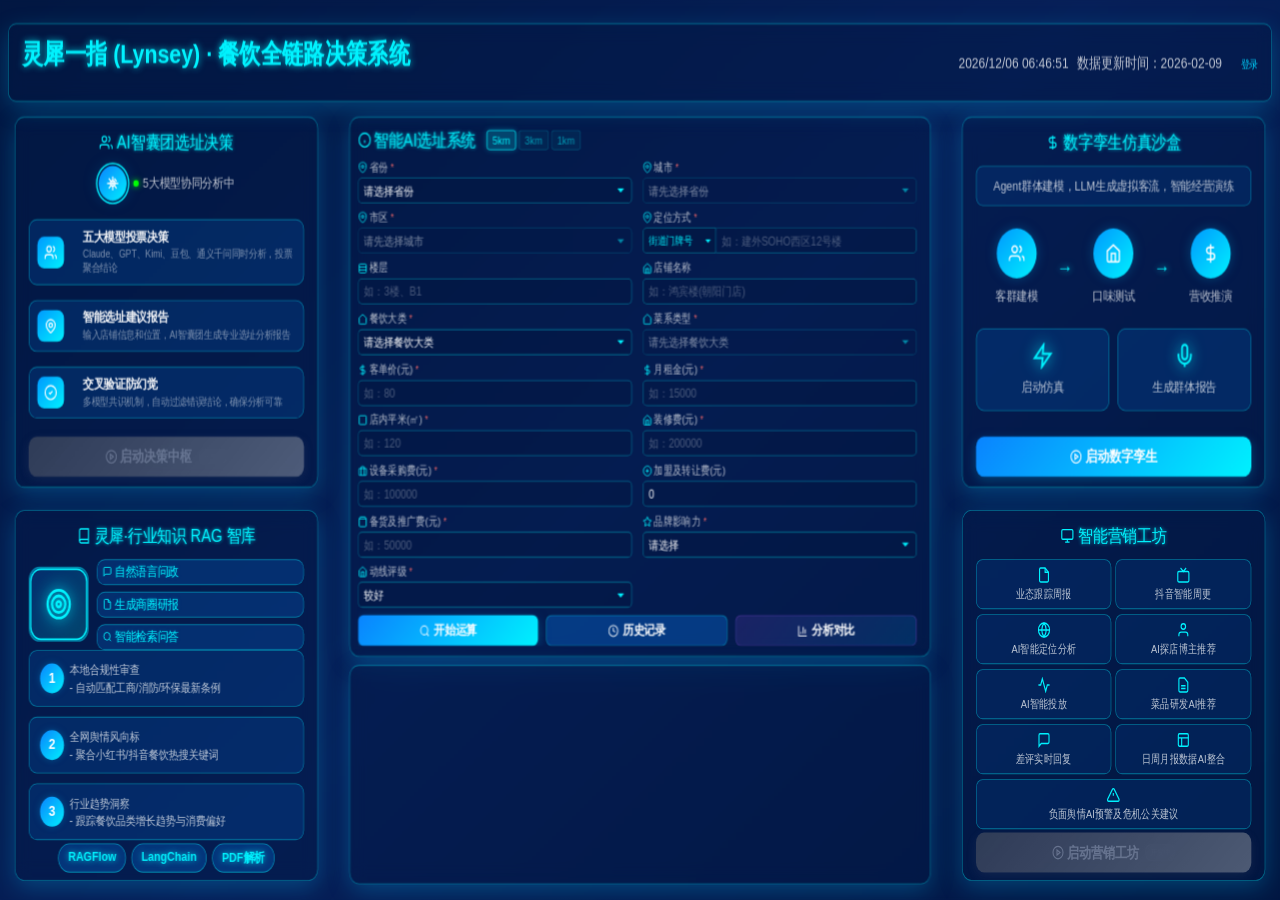
==== commit 7a9a1c22: "feat: 在主页AI选址系统中添加动线评级字段" ====
--- a/index.html
+++ b/index.html
@@ -7,7 +7,7 @@
     <script src="lib/echarts.min.js"></script>
     <!-- 百度地图API将通过后端动态加载 -->
     <link rel="stylesheet" href="css/common.css?v=1.0.0">
-    <link rel="stylesheet" href="css/lynsey.css?v=1.3.9">
+    <link rel="stylesheet" href="css/lynsey.css?v=1.3.11">
 </head>
 <body>
     <div class="video-background">
@@ -582,6 +582,24 @@
                                 <span class="error-message"></span>
                             </div>
                             
+                            <!-- 动线评级 -->
+                            <div class="input-group compact">
+                                <label>
+                                    <svg class="icon" width="14" height="14" viewBox="0 0 24 24" fill="none" stroke="currentColor" stroke-width="2">
+                                        <path d="M3 9l9-7 9 7v11a2 2 0 0 1-2 2H5a2 2 0 0 1-2-2z"></path>
+                                        <polyline points="9 22 9 12 15 12 15 22"></polyline>
+                                    </svg>
+                                    动线评级 <span class="required">*</span>
+                                </label>
+                                <select id="traffic-flow-input" required>
+                                    <option value="">请选择</option>
+                                    <option value="20">非常好</option>
+                                    <option value="10" selected>较好</option>
+                                    <option value="5">一般</option>
+                                </select>
+                                <span class="error-message"></span>
+                            </div>
+                            
                             <div class="button-row">
                                 <button id="calculate-button" class="search-btn">
                                     <svg width="16" height="16" viewBox="0 0 24 24" fill="none" stroke="currentColor" stroke-width="2">
@@ -740,7 +758,7 @@
     <script src="js/config.js?v=1.0.0"></script>
     <script src="js/auth.js?v=1.0.0"></script>
     <script src="js/common.js"></script>
-    <script src="js/lynsey.js?v=1.3.4"></script>
+    <script src="js/lynsey.js?v=1.3.7"></script>
     <script>AUTH.renderUserMenu('user-menu-area');</script>
 </body>
 </html>
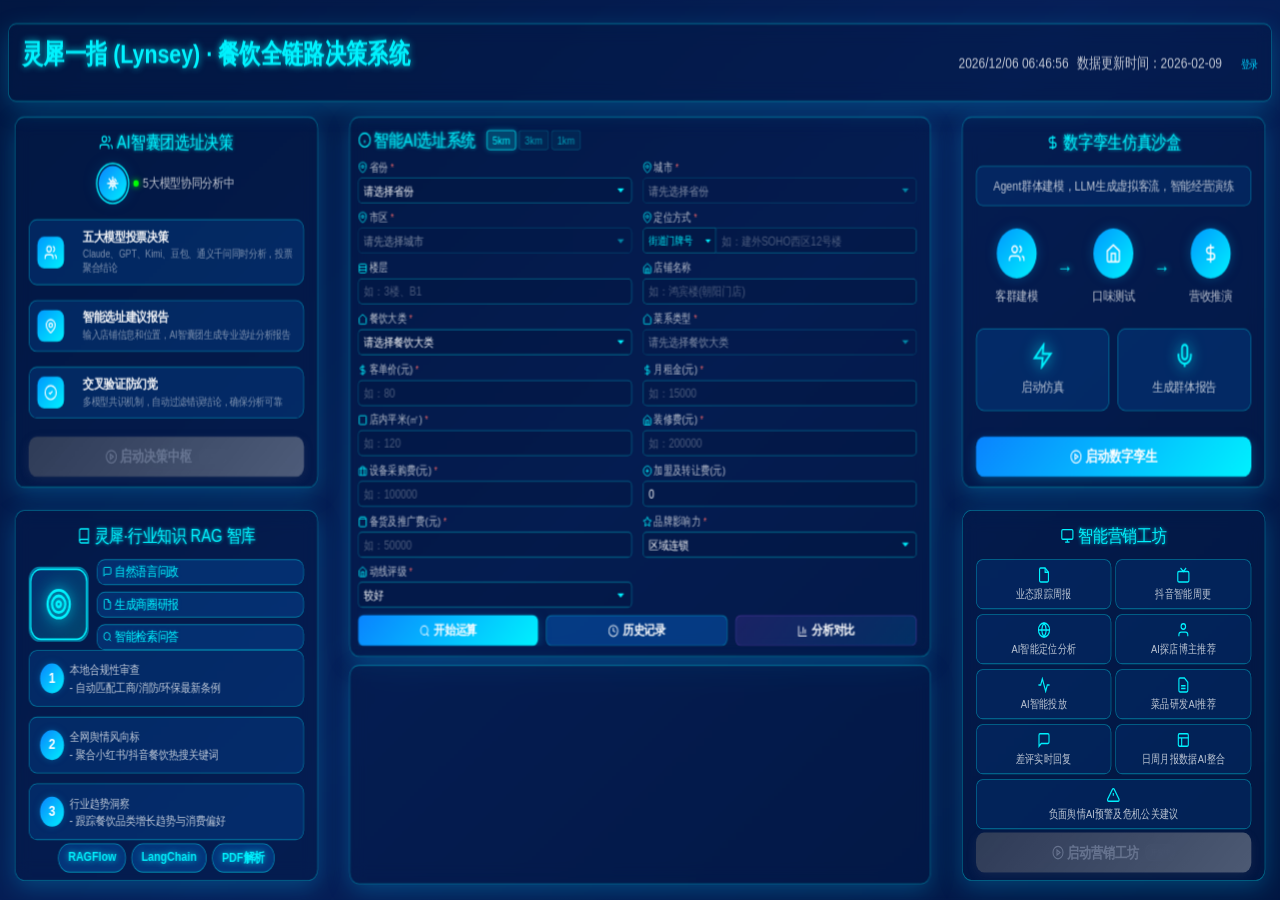
==== commit 8eb3bfaa: "fix: 移除品牌影响力和动线评级的'请选择'选项，设置默认值" ====
--- a/index.html
+++ b/index.html
@@ -574,9 +574,8 @@
                                     品牌影响力 <span class="required">*</span>
                                 </label>
                                 <select id="brand-input" required>
-                                    <option value="">请选择</option>
                                     <option value="10">全国连锁</option>
-                                    <option value="5">区域连锁</option>
+                                    <option value="5" selected>区域连锁</option>
                                     <option value="0">无连锁</option>
                                 </select>
                                 <span class="error-message"></span>
@@ -592,7 +591,6 @@
                                     动线评级 <span class="required">*</span>
                                 </label>
                                 <select id="traffic-flow-input" required>
-                                    <option value="">请选择</option>
                                     <option value="20">非常好</option>
                                     <option value="10" selected>较好</option>
                                     <option value="5">一般</option>
@@ -758,7 +756,7 @@
     <script src="js/config.js?v=1.0.0"></script>
     <script src="js/auth.js?v=1.0.0"></script>
     <script src="js/common.js"></script>
-    <script src="js/lynsey.js?v=1.3.7"></script>
+    <script src="js/lynsey.js?v=1.3.8"></script>
     <script>AUTH.renderUserMenu('user-menu-area');</script>
 </body>
 </html>
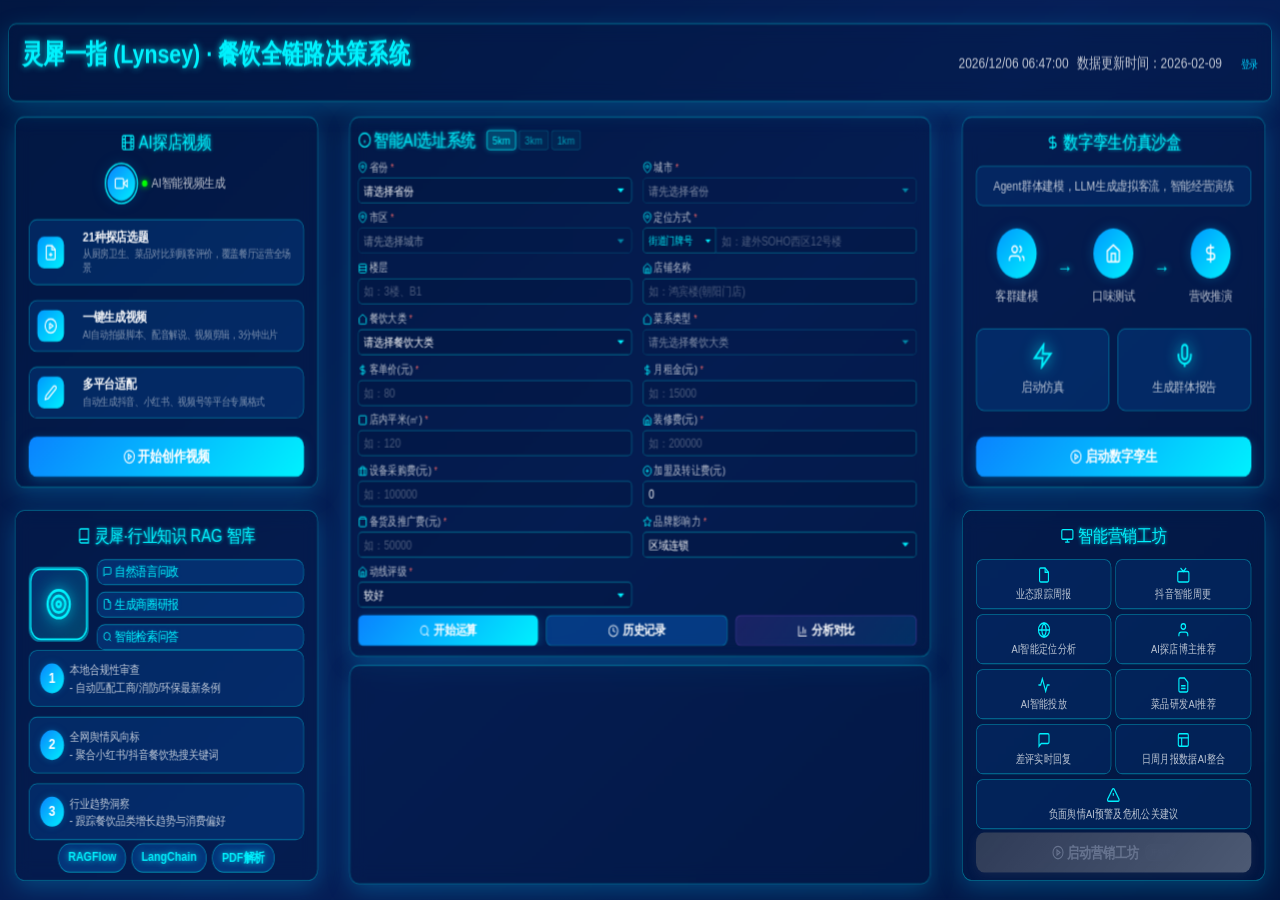
==== commit 3cf47a73: "feat: 更新AI探店视频页面 - 21个探店选题标签和视频模板展示" ====
--- a/index.html
+++ b/index.html
@@ -28,16 +28,20 @@
         </header>
 
         <div class="dashboard">
-            <!-- 左上角：AI智囊团选址决策 -->
+            <!-- 左上角：AI探店视频 -->
             <div class="corner-module top-left">
                 <div class="module-title">
                     <svg class="icon" width="20" height="20" viewBox="0 0 24 24" fill="none" stroke="currentColor" stroke-width="2">
-                        <path d="M17 21v-2a4 4 0 0 0-4-4H5a4 4 0 0 0-4 4v2"></path>
-                        <circle cx="9" cy="7" r="4"></circle>
-                        <path d="M23 21v-2a4 4 0 0 0-3-3.87"></path>
-                        <path d="M16 3.13a4 4 0 0 1 0 7.75"></path>
+                        <rect x="2" y="2" width="20" height="20" rx="2.18" ry="2.18"></rect>
+                        <line x1="7" y1="2" x2="7" y2="22"></line>
+                        <line x1="17" y1="2" x2="17" y2="22"></line>
+                        <line x1="2" y1="12" x2="22" y2="12"></line>
+                        <line x1="2" y1="7" x2="7" y2="7"></line>
+                        <line x1="2" y1="17" x2="7" y2="17"></line>
+                        <line x1="17" y1="7" x2="22" y2="7"></line>
+                        <line x1="17" y1="17" x2="22" y2="17"></line>
                     </svg>
-                    AI智囊团选址决策
+                    AI探店视频
                 </div>
                 <div class="module-content">
                     <div class="ai-assistant-container">
@@ -45,16 +49,15 @@
                             <div class="ai-icon-wrapper">
                                 <div class="ai-icon">
                                     <svg width="20" height="20" viewBox="0 0 24 24" fill="none" stroke="white" stroke-width="2">
-                                        <path d="M12 2v20M2 12h20"></path>
-                                        <circle cx="12" cy="12" r="4"></circle>
-                                        <path d="m4.93 4.93 4.24 4.24m5.66 5.66 4.24 4.24m-4.24-14.14 4.24 4.24M4.93 19.07l4.24-4.24"></path>
+                                        <polygon points="23 7 16 12 23 17 23 7"></polygon>
+                                        <rect x="1" y="5" width="15" height="14" rx="2" ry="2"></rect>
                                     </svg>
                                 </div>
                                 <div class="pulse-ring"></div>
                             </div>
                             <div class="ai-status">
                                 <span class="status-dot"></span>
-                                <span class="status-text">5大模型协同分析中</span>
+                                <span class="status-text">AI智能视频生成</span>
                             </div>
                         </div>
                         
@@ -62,52 +65,51 @@
                             <div class="feature-card">
                                 <div class="card-icon">
                                     <svg width="18" height="18" viewBox="0 0 24 24" fill="none" stroke="white" stroke-width="2">
-                                        <path d="M16 21v-2a4 4 0 0 0-4-4H6a4 4 0 0 0-4 4v2"></path>
-                                        <circle cx="9" cy="7" r="4"></circle>
-                                        <path d="M22 21v-2a4 4 0 0 0-3-3.87M16 3.13a4 4 0 0 1 0 7.75"></path>
+                                        <path d="M14.5 2H6a2 2 0 0 0-2 2v16a2 2 0 0 0 2 2h12a2 2 0 0 0 2-2V7.5L14.5 2z"></path>
+                                        <polyline points="14 2 14 8 20 8"></polyline>
+                                        <line x1="12" y1="18" x2="12" y2="12"></line>
+                                        <line x1="9" y1="15" x2="15" y2="15"></line>
                                     </svg>
                                 </div>
                                 <div class="card-content">
-                                    <h4>五大模型投票决策</h4>
-                                    <p>Claude、GPT、Kimi、豆包、通义千问同时分析，投票聚合结论</p>
+                                    <h4>21种探店选题</h4>
+                                    <p>从厨房卫生、菜品对比到顾客评价，覆盖餐厅运营全场景</p>
                                 </div>
                             </div>
                             
                             <div class="feature-card">
                                 <div class="card-icon">
                                     <svg width="18" height="18" viewBox="0 0 24 24" fill="none" stroke="white" stroke-width="2">
-                                        <path d="M9 11a3 3 0 1 0 6 0a3 3 0 0 0 -6 0"></path>
-                                        <path d="M17.657 16.657l-4.243 4.243a2 2 0 0 1 -2.827 0l-4.244 -4.243a8 8 0 1 1 11.314 0z"></path>
+                                        <circle cx="12" cy="12" r="10"></circle>
+                                        <polyline points="10 8 16 12 10 16 10 8"></polyline>
                                     </svg>
                                 </div>
                                 <div class="card-content">
-                                    <h4>智能选址建议报告</h4>
-                                    <p>输入店铺信息和位置，AI智囊团生成专业选址分析报告</p>
+                                    <h4>一键生成视频</h4>
+                                    <p>AI自动拍摄脚本、配音解说、视频剪辑，3分钟出片</p>
                                 </div>
                             </div>
                             
                             <div class="feature-card">
                                 <div class="card-icon">
                                     <svg width="18" height="18" viewBox="0 0 24 24" fill="none" stroke="white" stroke-width="2">
-                                        <path d="M9 12l2 2 4-4"></path>
-                                        <circle cx="12" cy="12" r="10"></circle>
+                                        <path d="M17 3a2.828 2.828 0 1 1 4 4L7.5 20.5 2 22l1.5-5.5L17 3z"></path>
                                     </svg>
                                 </div>
                                 <div class="card-content">
-                                    <h4>交叉验证防幻觉</h4>
-                                    <p>多模型共识机制，自动过滤错误结论，确保分析可靠</p>
+                                    <h4>多平台适配</h4>
+                                    <p>自动生成抖音、小红书、视频号等平台专属格式</p>
                                 </div>
                             </div>
                         </div>
                         
                         <div class="ai-actions">
-                            <button class="ai-btn primary btn-disabled" disabled>
+                            <button class="ai-btn primary" onclick="window.location.href='pages/video/video-generator.html'">
                                 <svg width="18" height="18" viewBox="0 0 24 24" fill="none" stroke="currentColor" stroke-width="2">
                                     <circle cx="12" cy="12" r="10"></circle>
                                     <polygon points="10 8 16 12 10 16 10 8"></polygon>
                                 </svg>
-                                启动决策中枢
-                                <span class="btn-badge">开发中</span>
+                                开始创作视频
                             </button>
                         </div>
                     </div>
